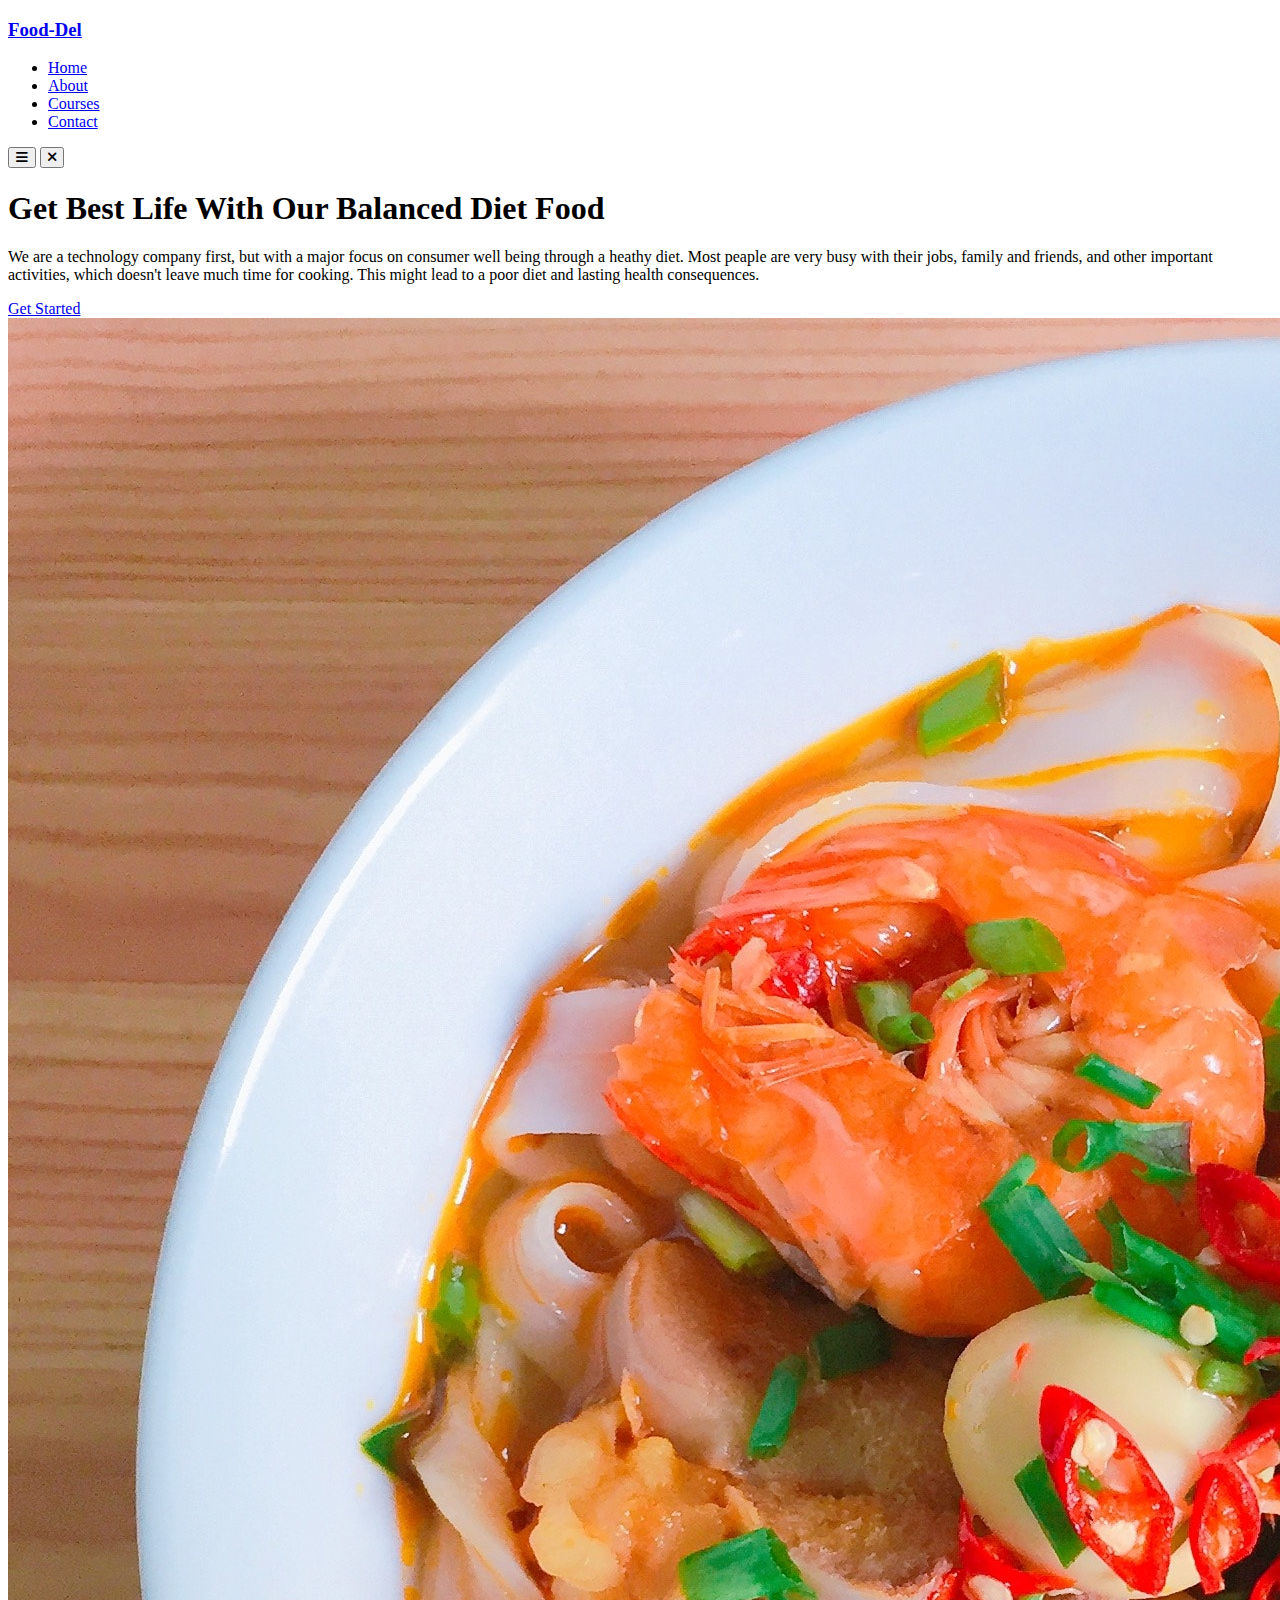
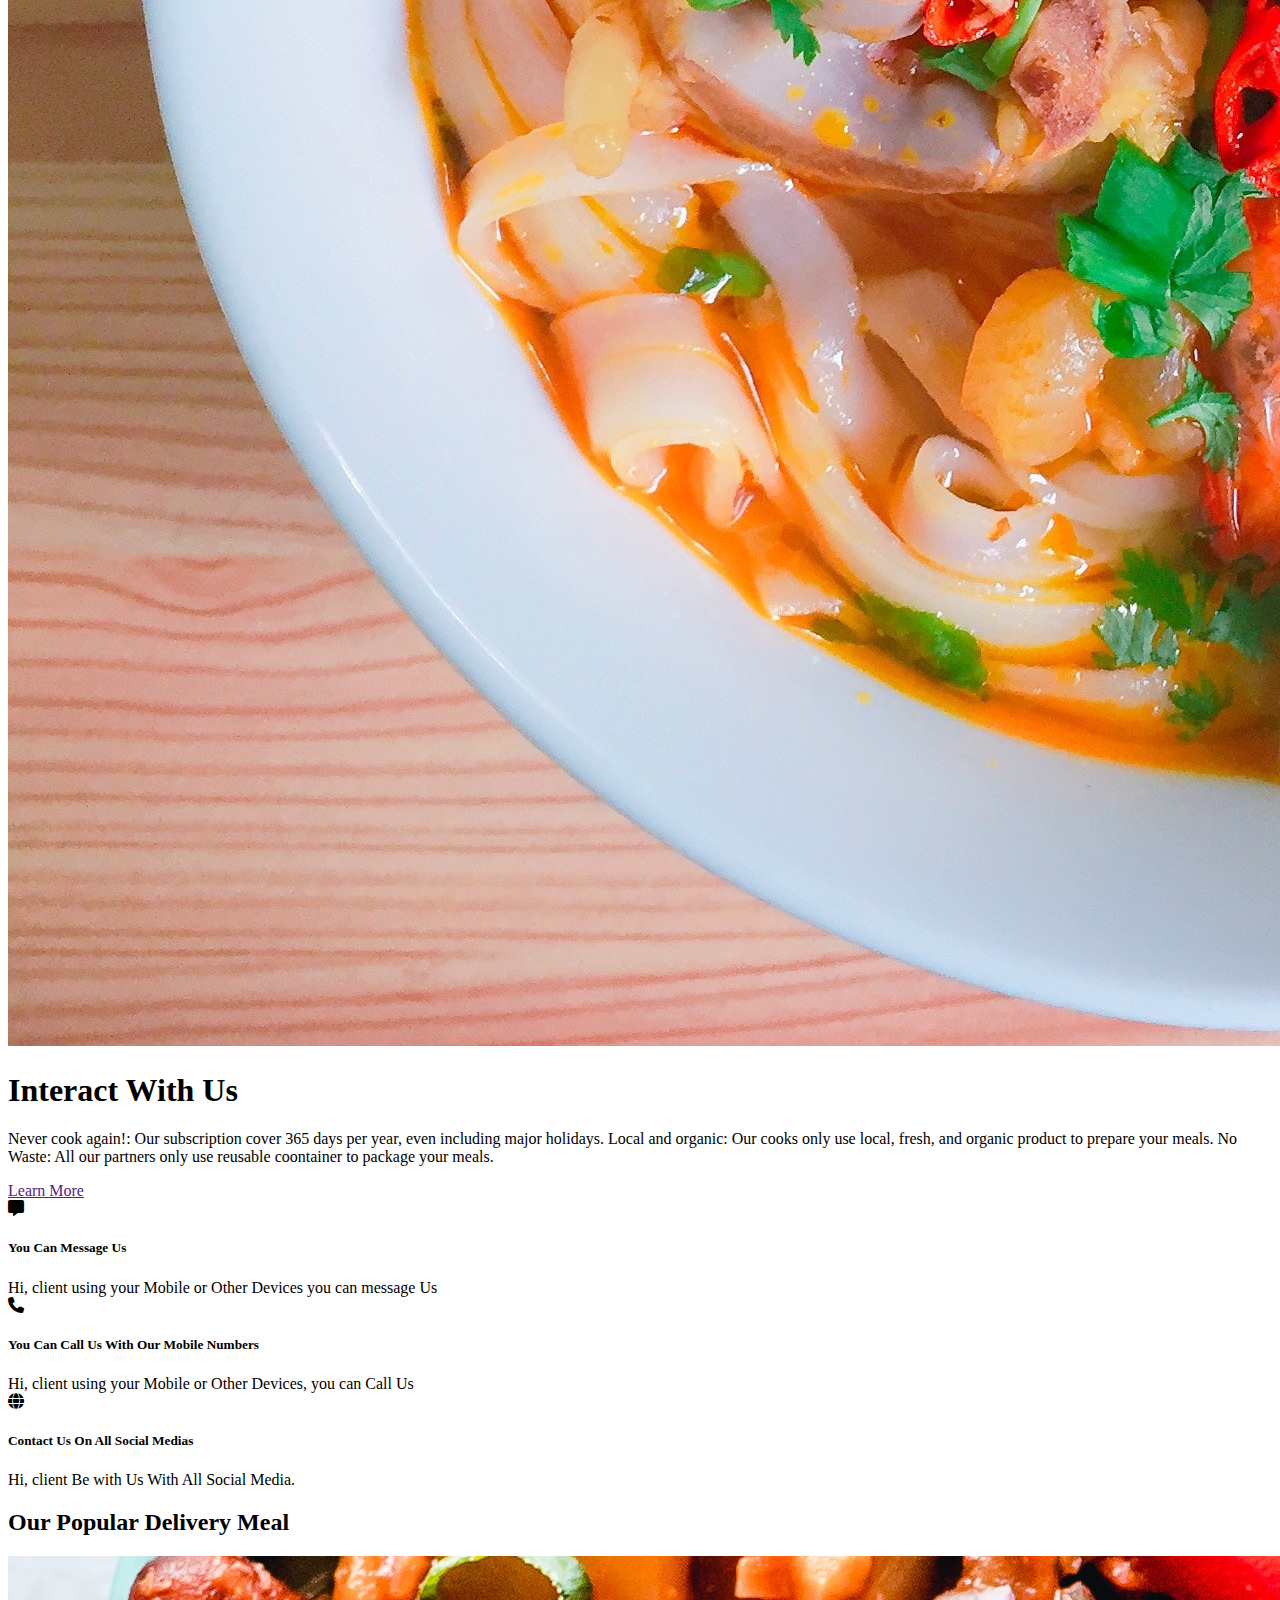
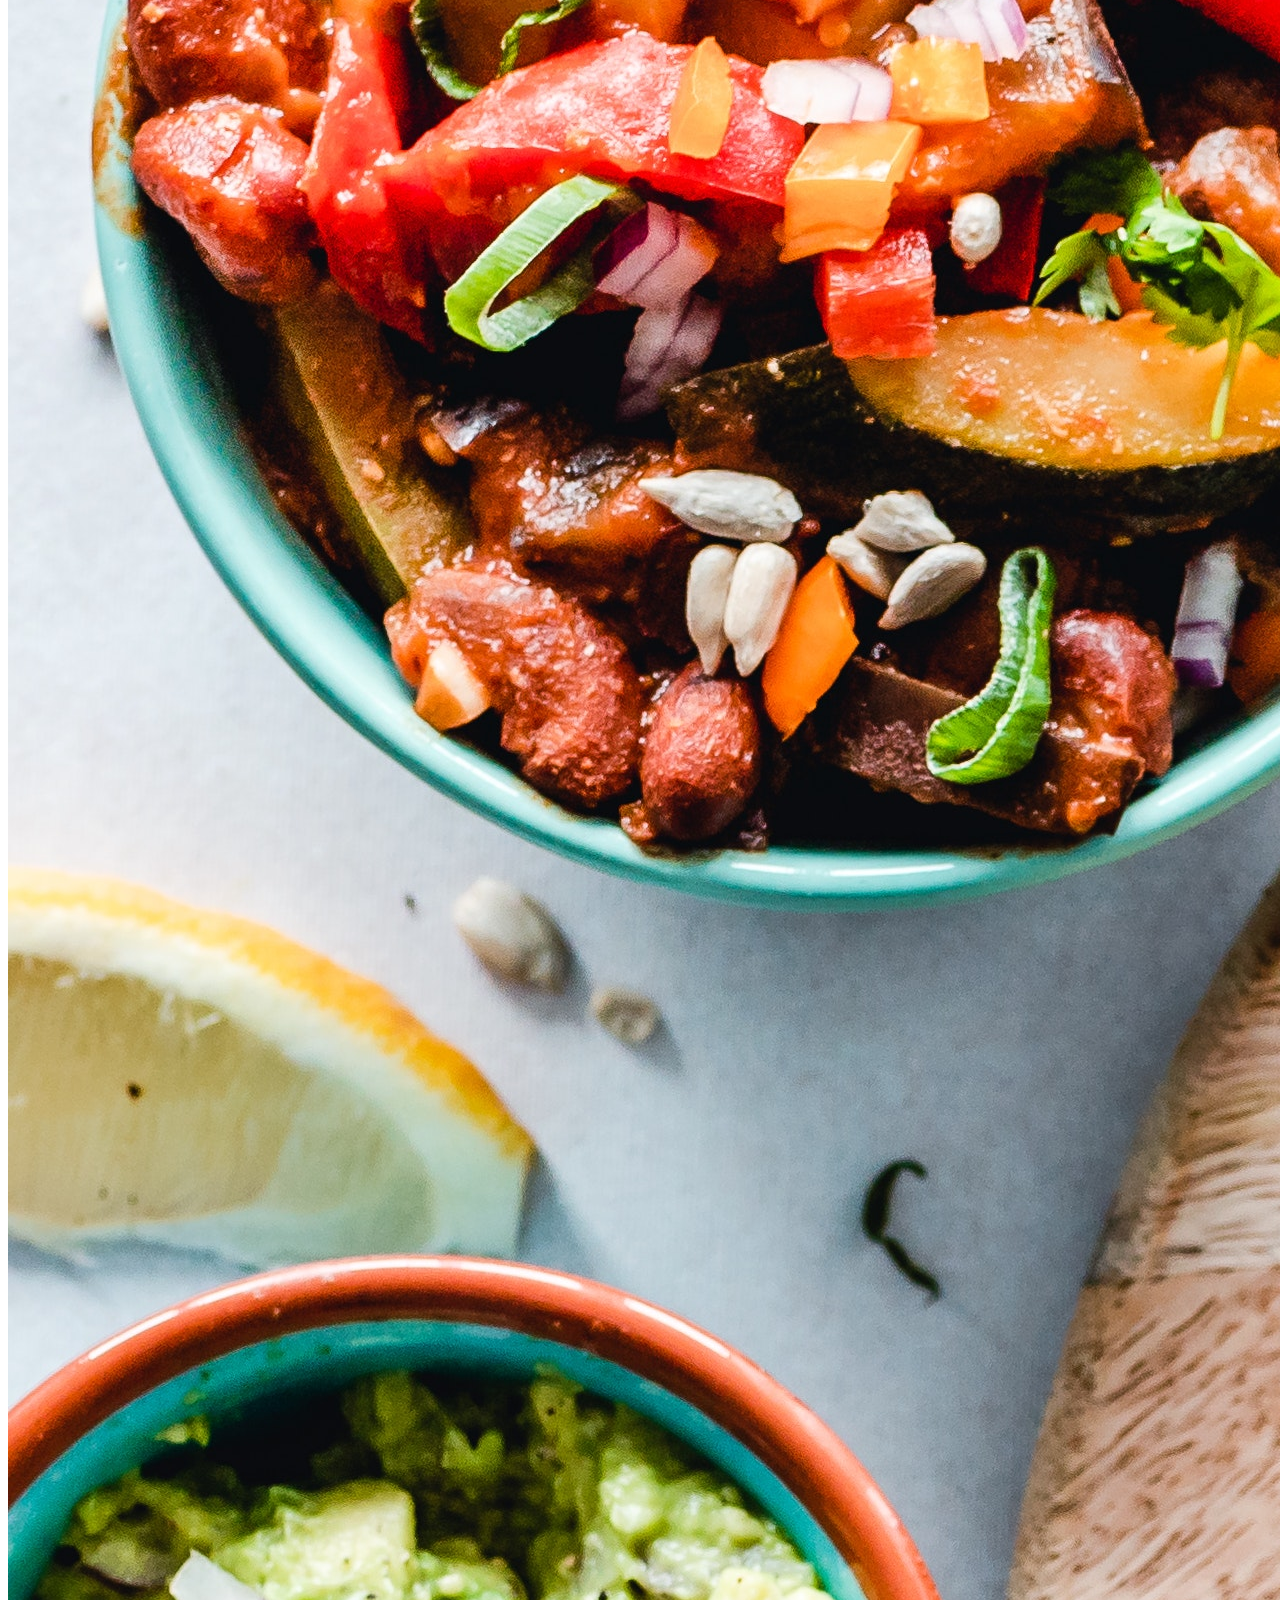
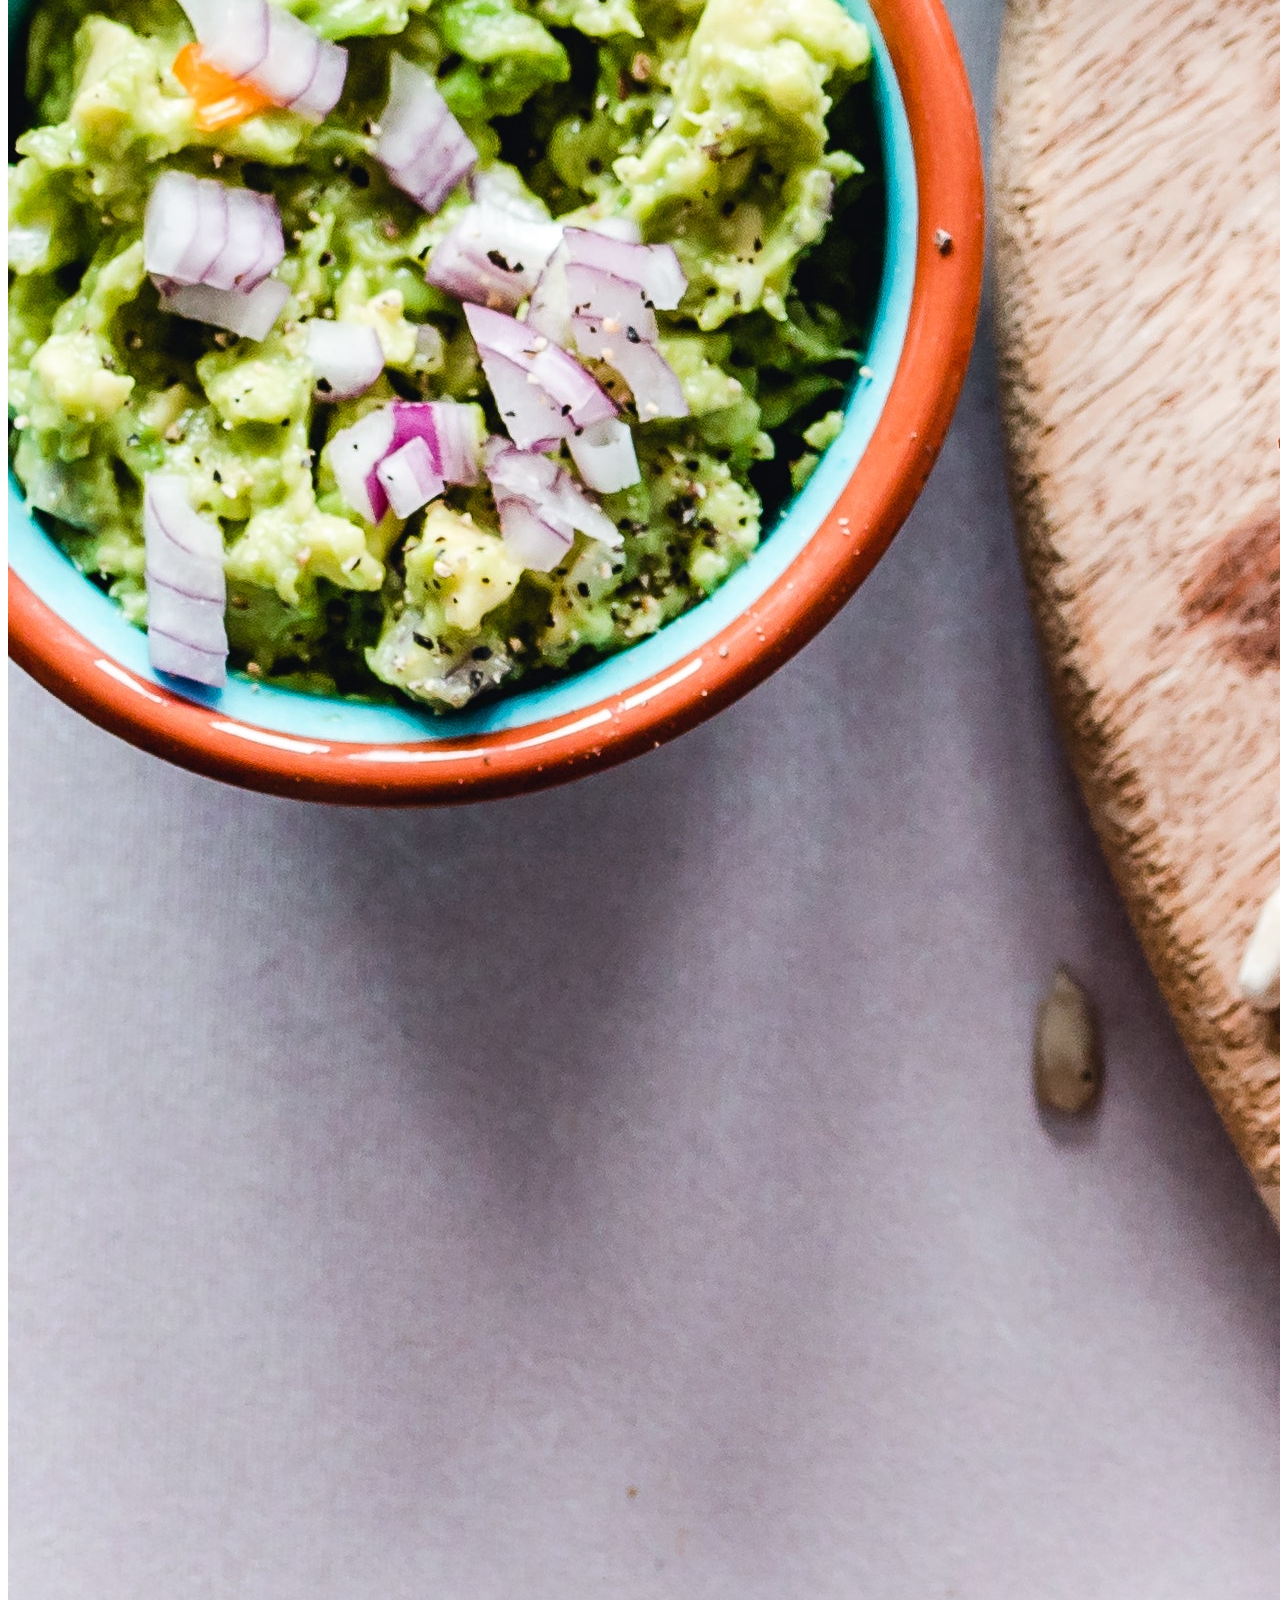
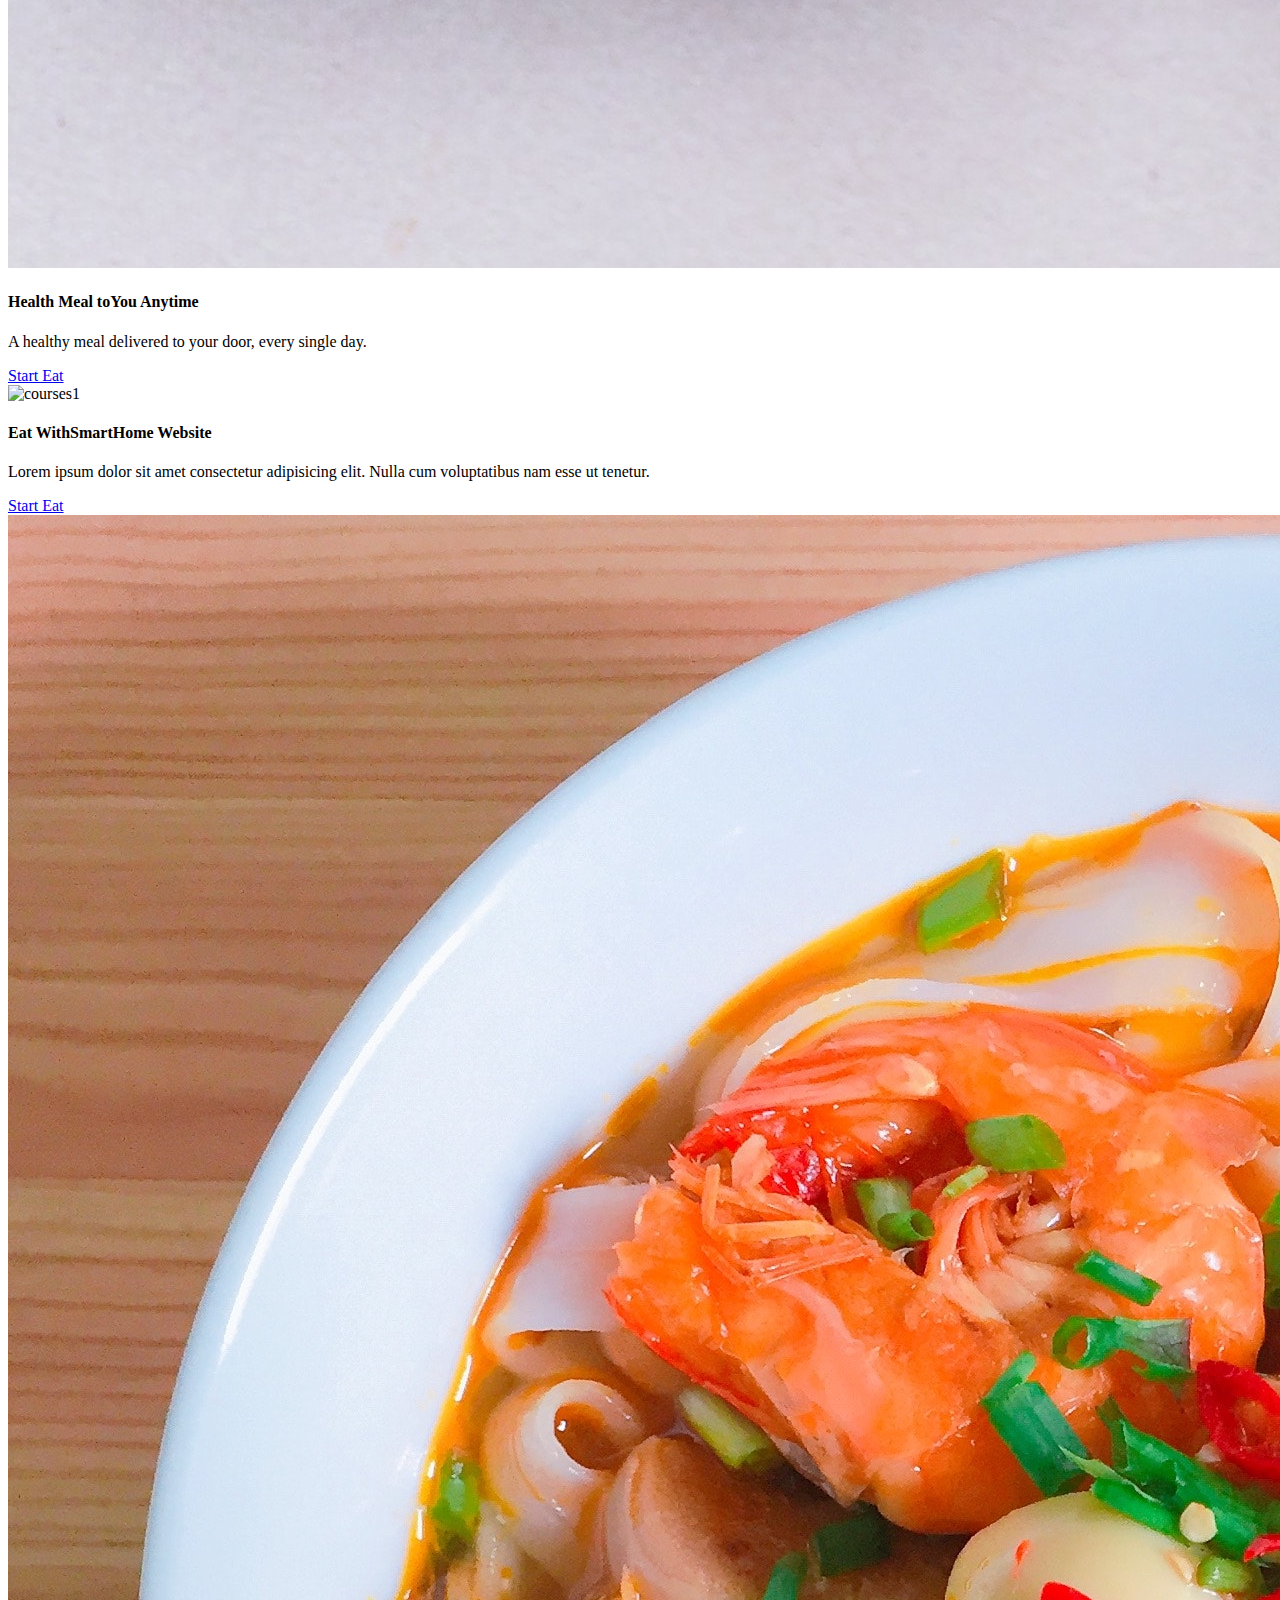
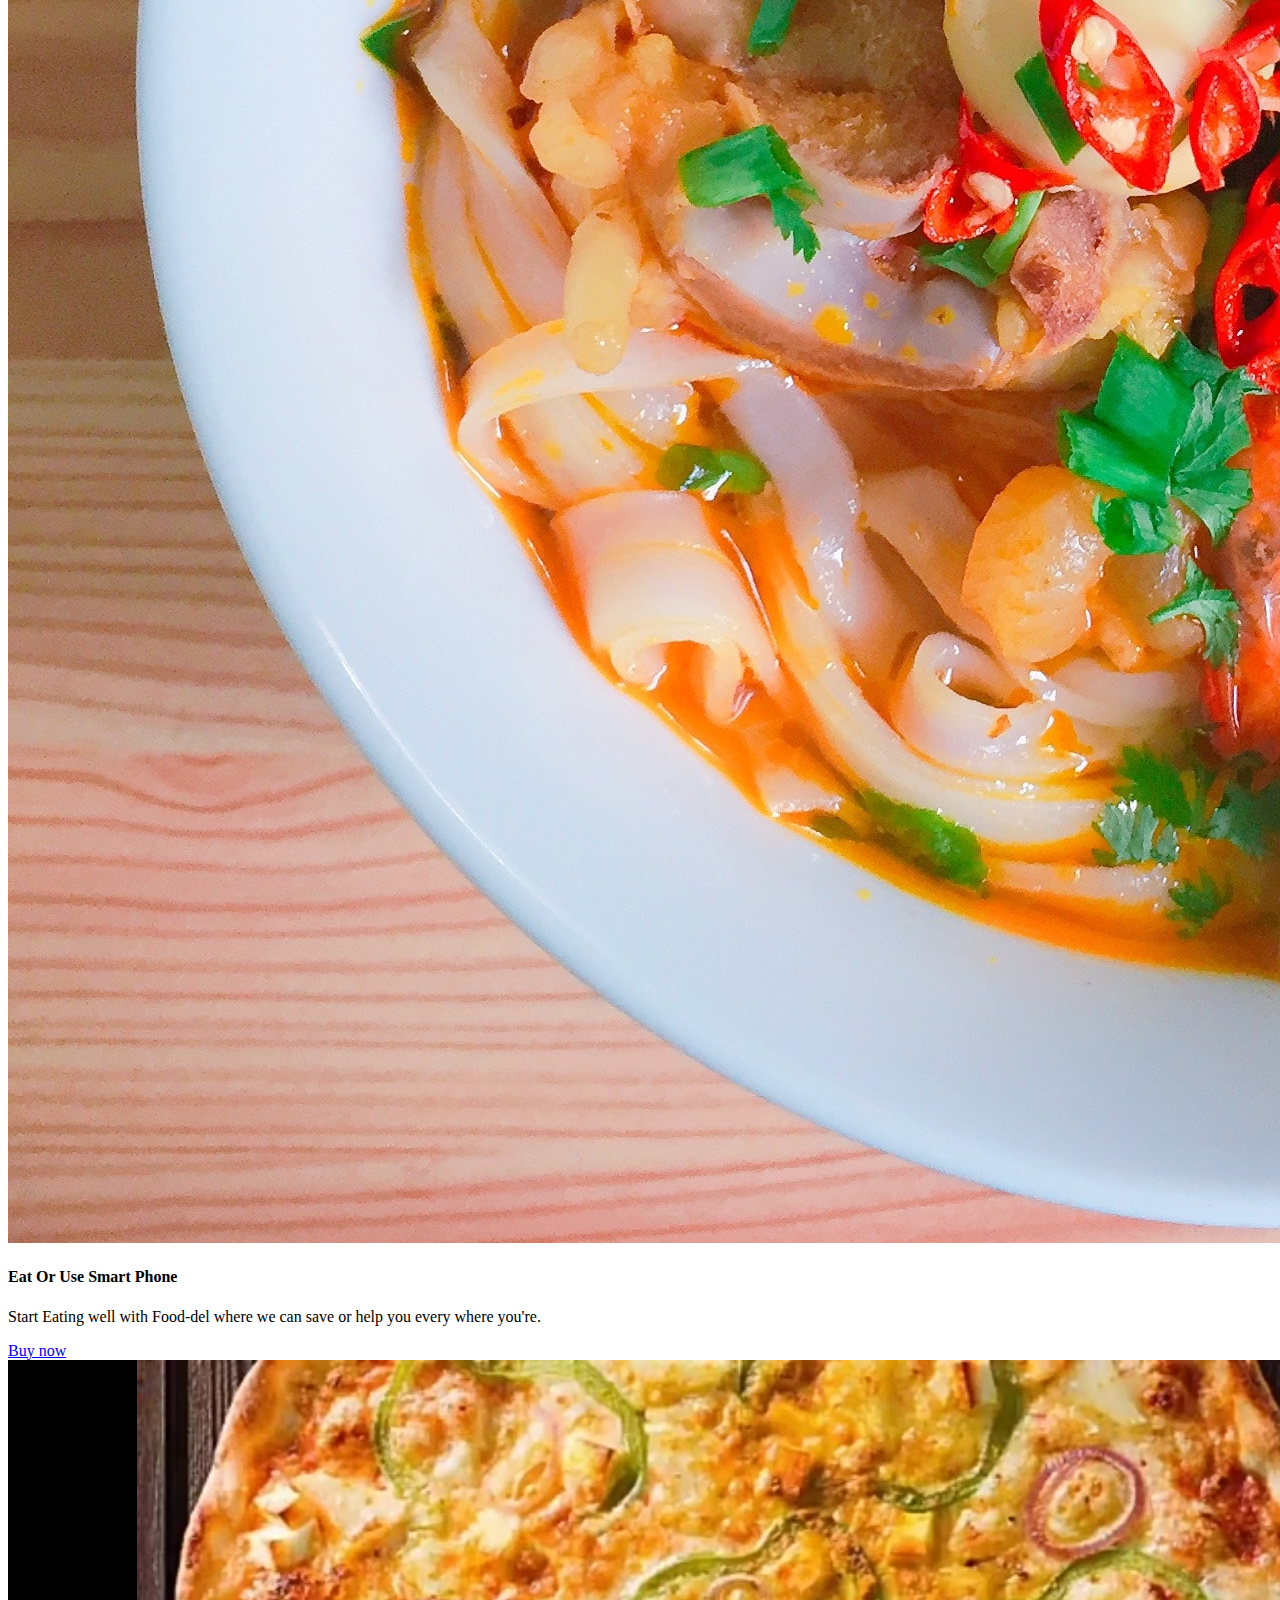
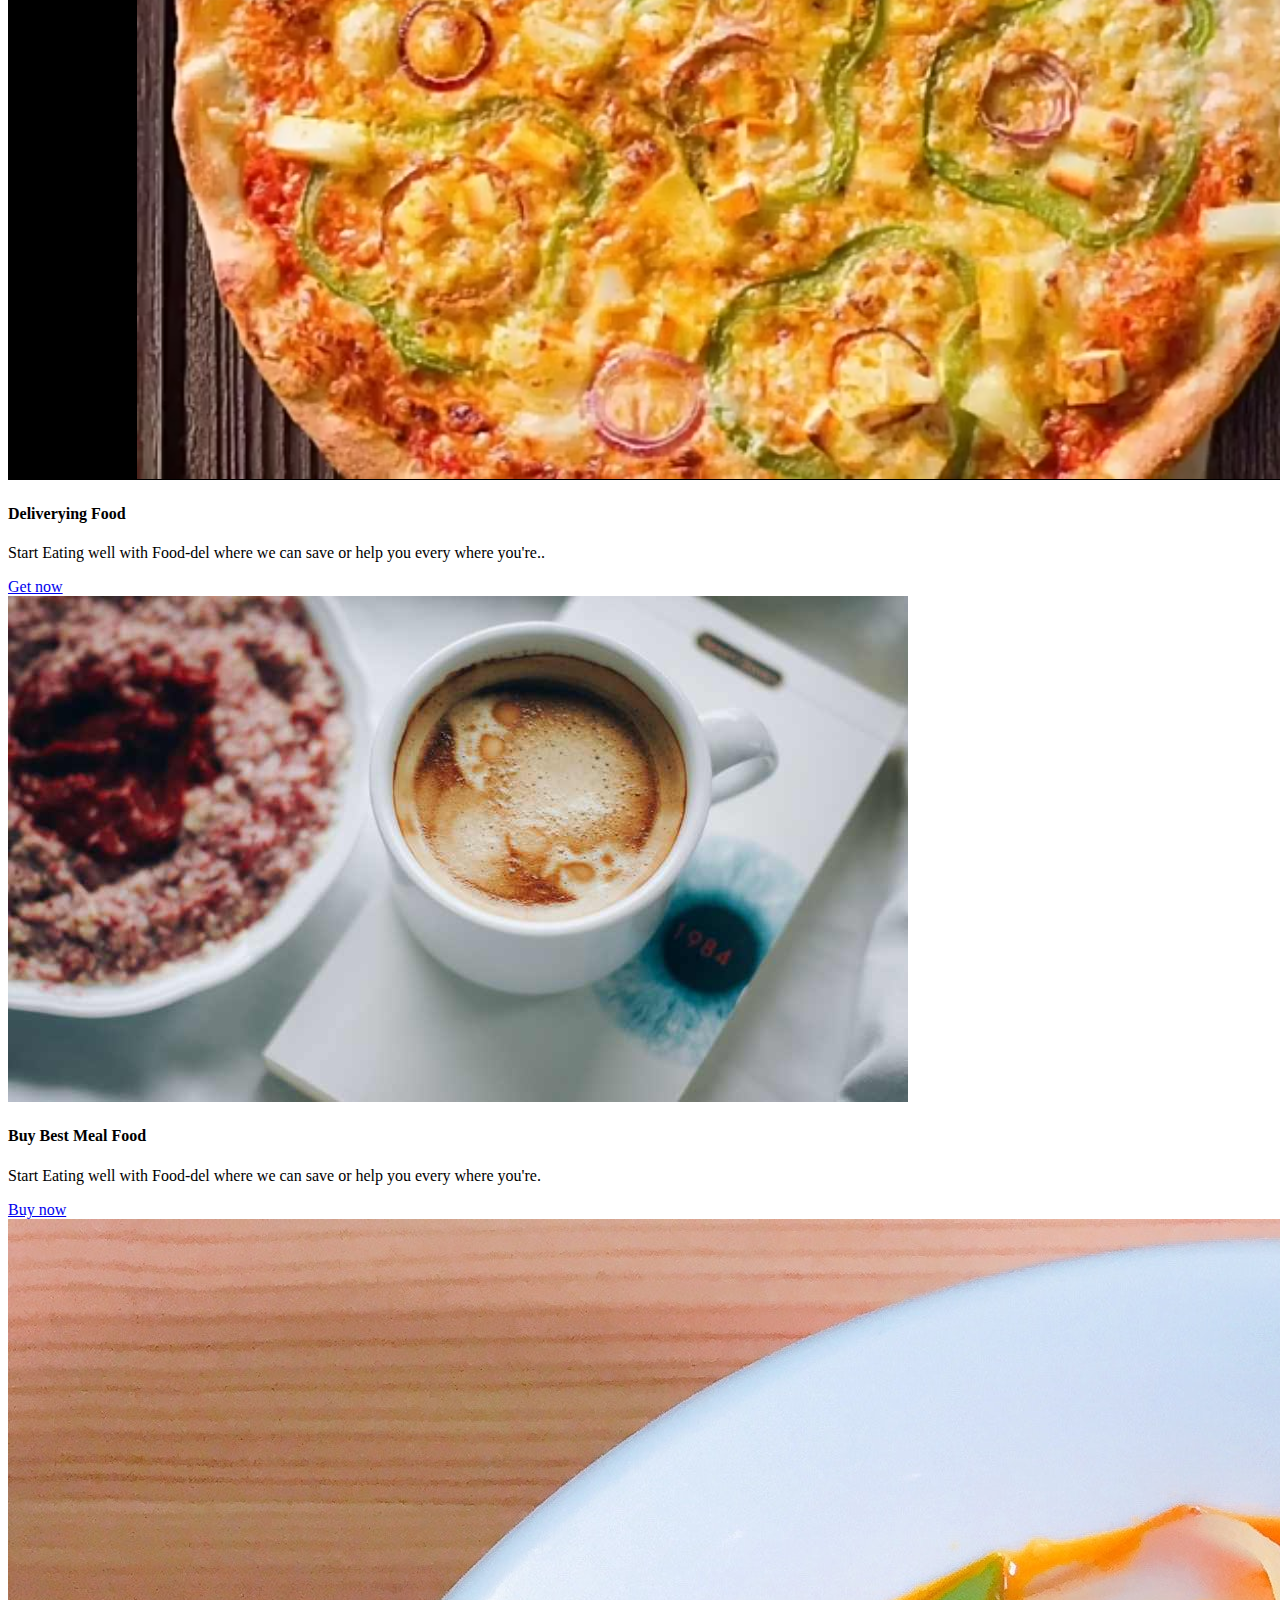
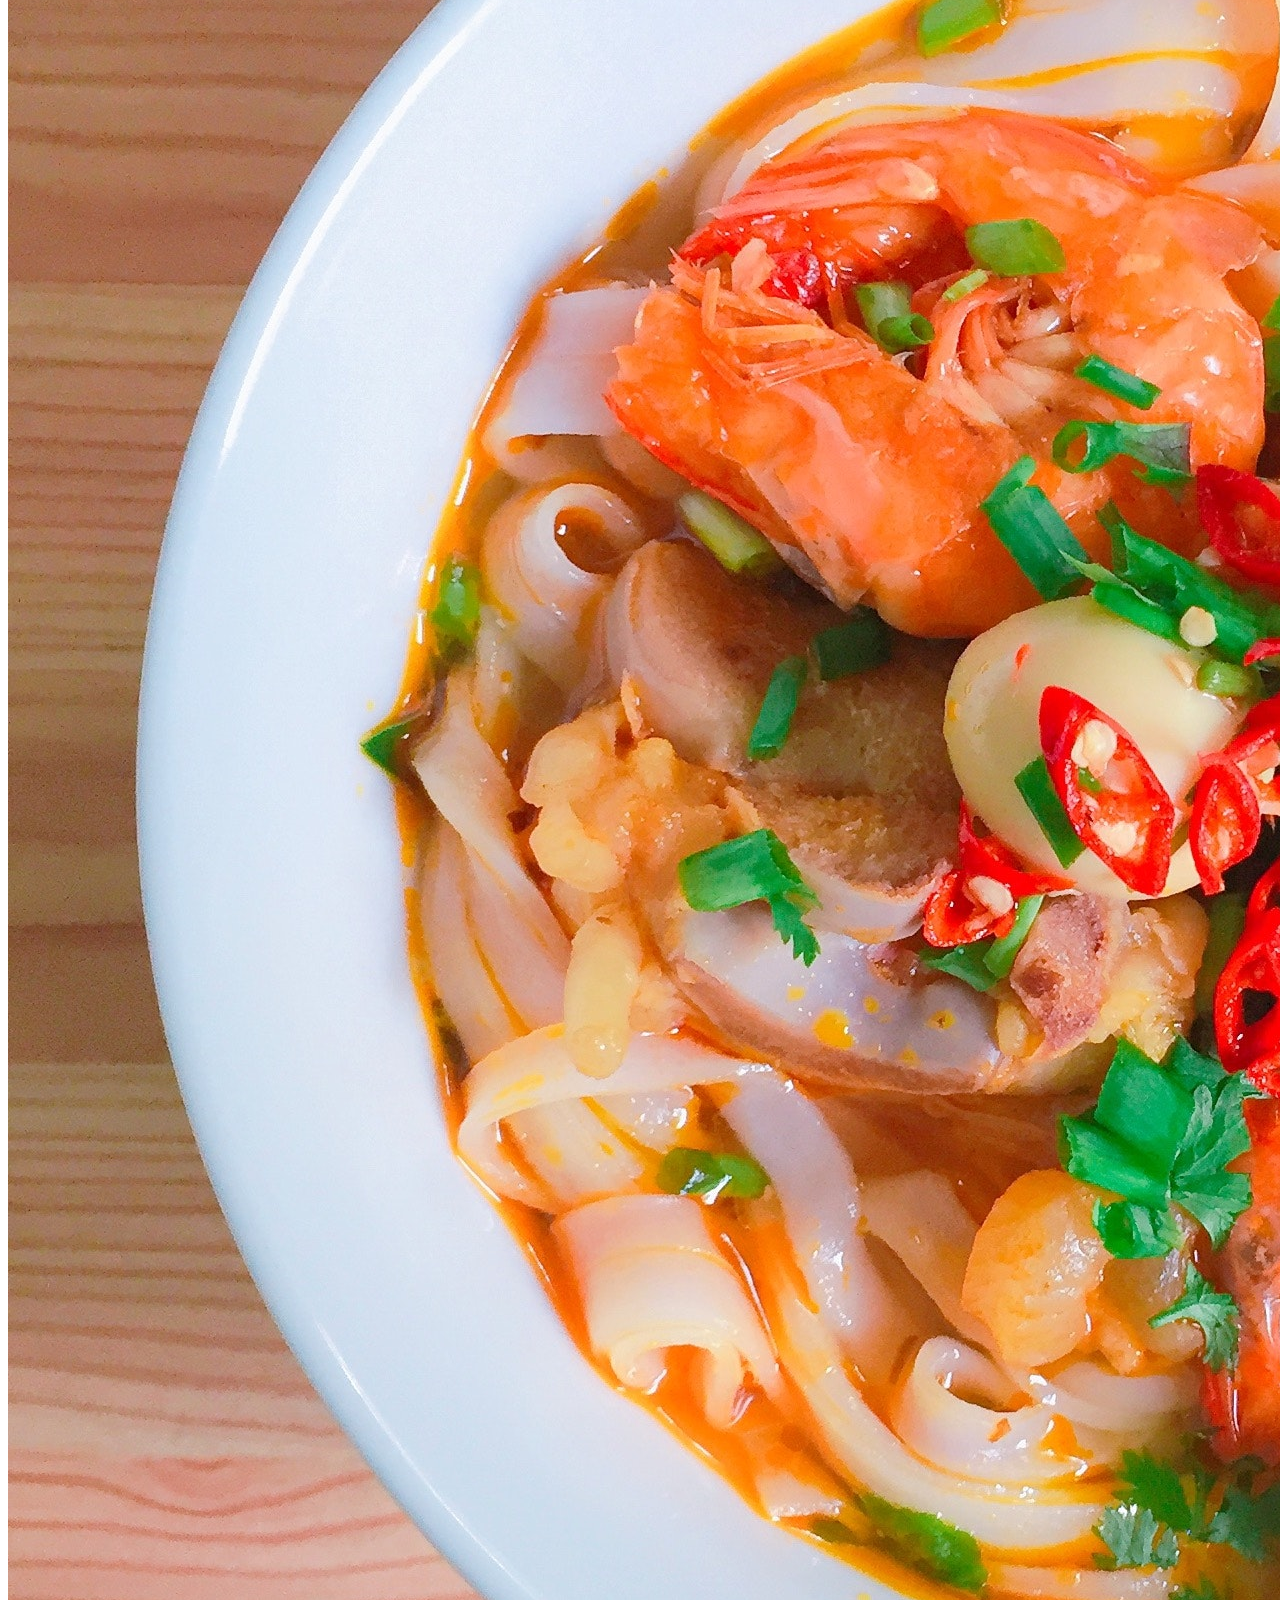
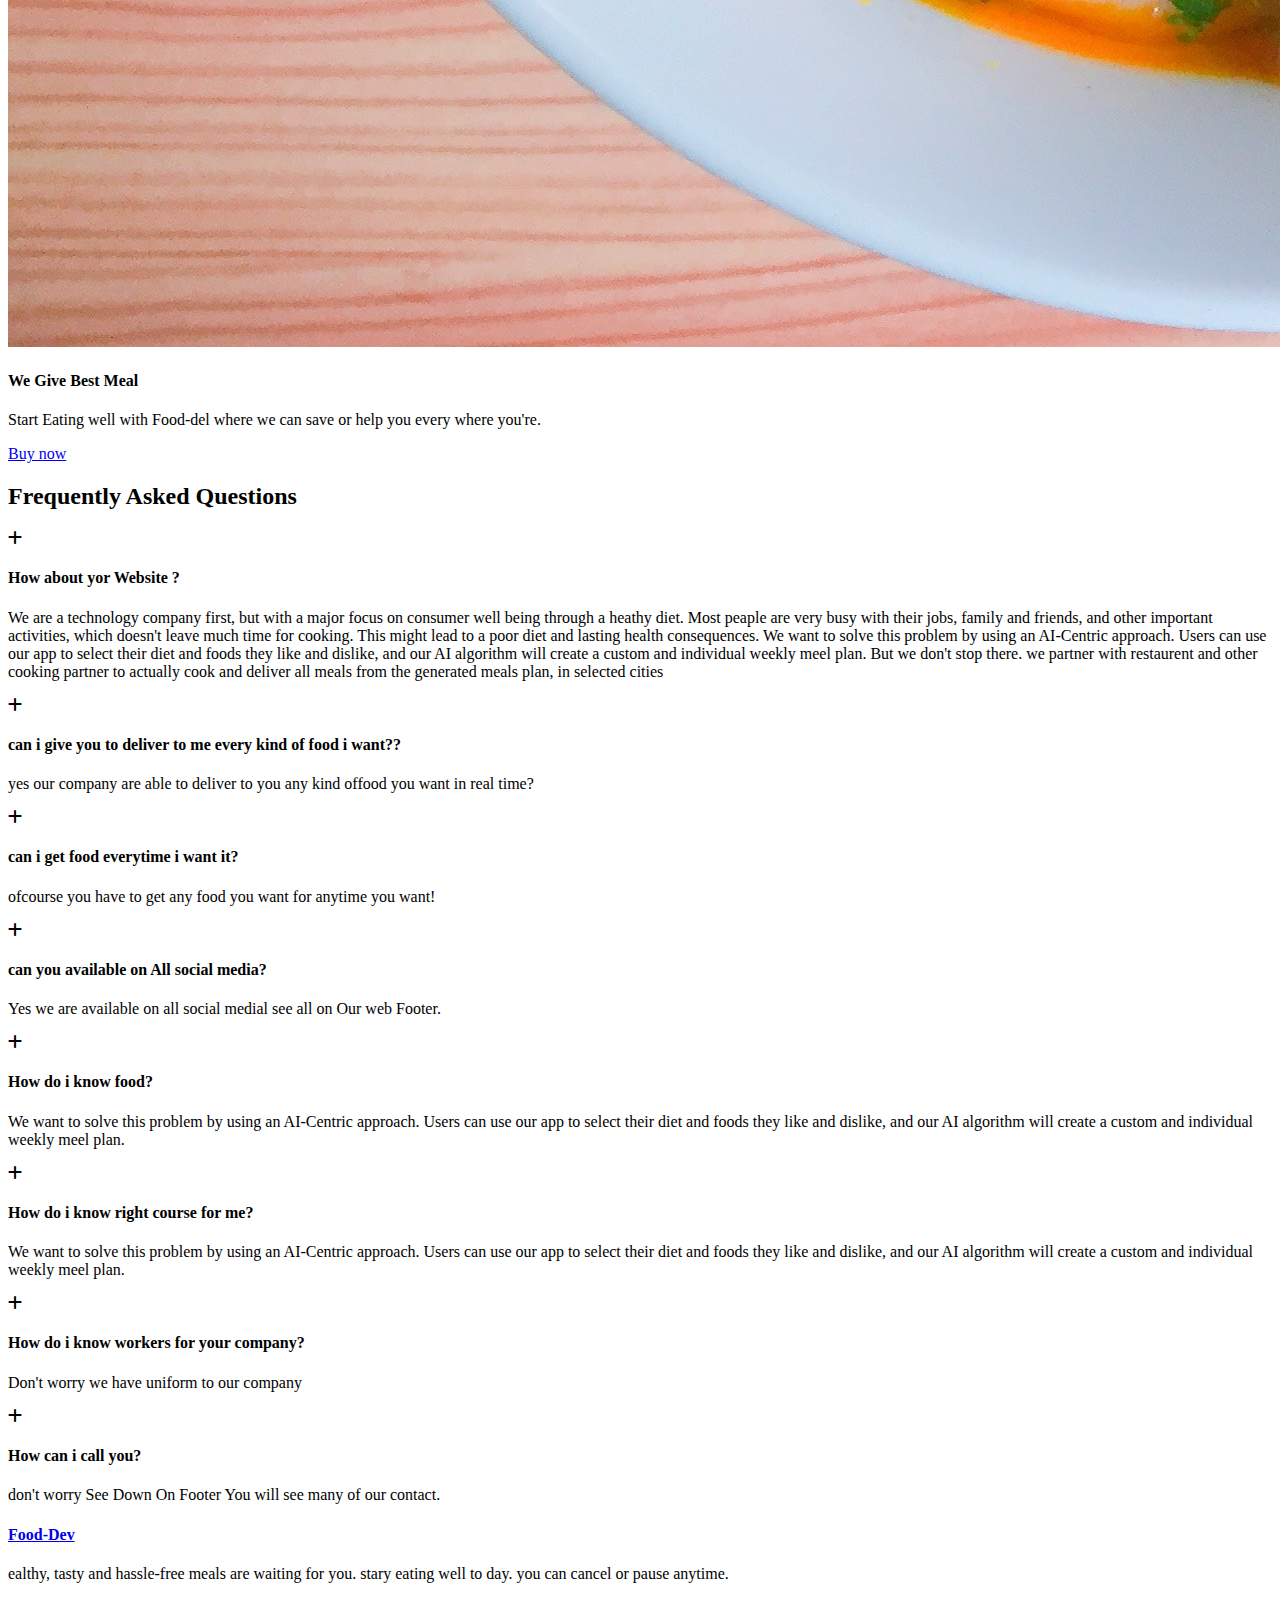
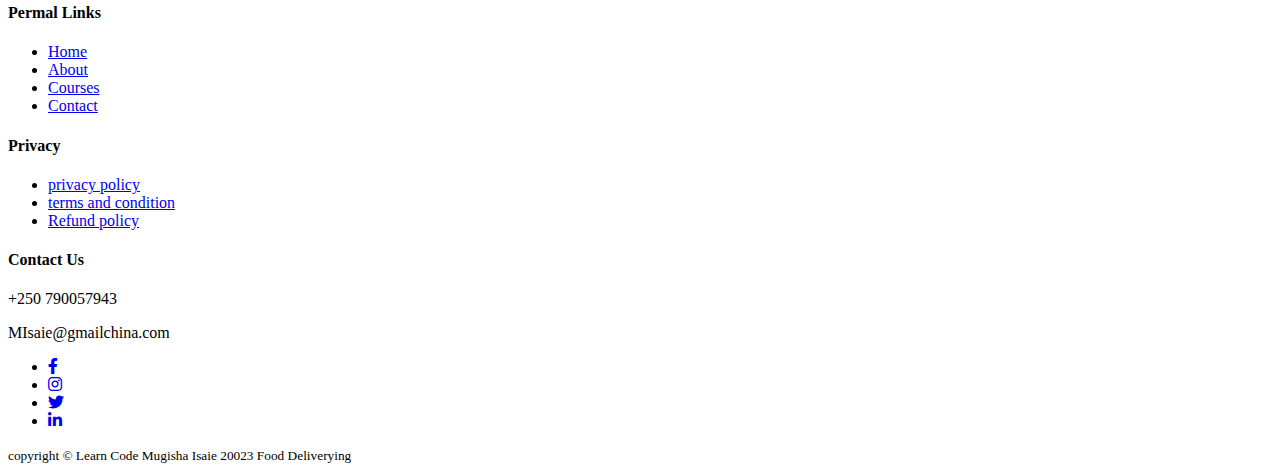
==== index.html @ 0eca5a6e "first commit" ====
<!DOCTYPE html>
<html lang="en">
<head>
    <meta charset="UTF-8">
    <meta http-equiv="X-UA-Compatible" content="IE=edge">
    <meta name="viewport" content="width=device-width, initial-scale=1.0">
    <title>Food Web Delivery</title>
    <!-- Link Css Style -->
    <link rel="stylesheet" href="CSS/style.css">
    <!-- Link Of Font_Awesome Icon -->
    <link rel="stylesheet" href="Icons/css/all.css">
</head>
<body>
    <nav>
        <div class="container nav-container">
  <a href="contact.html"><h3>Food-Del</h3></a>
  <ul class="nav-menu">
    <li><a href="index.html">Home</a></li>
    <li><a href="about.html">About</a></li>
    <li><a href="courses.html">Courses</a></li>
    <li><a href="contact.html">Contact</a></li>
  </ul>

  <button id="open-btn"><i class="fas fa-bars"></i></button>
  <button id="close-btn"><i class="fas fa-close"></i></button>
        </div>
    </nav>

    <header>
        <div class="container header-container">
            <div class="header-left">
                <h1>Get Best Life With Our Balanced Diet Food </h1>
                <p>
                    We are a technology company first, but with a major focus on consumer well being through a heathy diet. Most peaple are very busy with their jobs, family and friends, and other important activities, which doesn't leave much time for cooking. This might lead to a poor diet and lasting health consequences. 
                </p>
                <a href="contact.html" class="btn btn-primary">Get Started</a>

            </div>

            <div class="header-right">
                <div class="header_right-image">
                    <img src="images/food6.jpg" alt="">
                </div>
                
            </div>
        </div>
    </header>
    <!-- =======END OF HEAD === -->

    <section class="categories">
        <div class="container categories-container">
            <div class="categories-left">
                <h1>Interact With Us</h1>
                <p><span>Never cook again!:</span>  Our subscription cover 365 days per year, even including major holidays.
                <span>Local and organic:</span>  Our cooks only use local, fresh, and organic product to prepare your meals.
                <span>No Waste: </span> All our partners only use reusable coontainer to package your meals.</p>
                <a href="" class="btn">Learn More</a>
            </div>
            <div class="categories-right">
                <article class="category">
                    <span class="category-icon">
                        <i class="fas fa-message"></i>
                    </span>
                    <h5>You Can Message Us</h5>
                    Hi, client using your Mobile or Other Devices you can message Us 
                </article>
                <!--  -->
                <article class="category">
                    <span class="category-icon">
                        <i class="fas fa-phone"></i>
                    </span>
                    <h5>You Can Call Us With Our Mobile Numbers</h5>
                    Hi, client using your Mobile or Other Devices, you can Call Us 
                </article>
                <!--  -->
                <article class="category">
                    <span class="category-icon"><i class="fas fa-globe"></i>

                    </span>
                    <h5>Contact Us On All Social Medias</h5>
                    Hi, client Be with Us With All Social Media.
                </article>

                <!--  -->

                <!--  -->
            </div>
        </div>
    </section>
    <!-- =======END OF Categories === -->

    <section class="courses">
        <h2>Our Popular Delivery Meal</h2>
        <div class="container courses-container">
     <article class="course">
        <div class="course-image">
            <img src="images/food9.jpg" alt="courses1">
        </div>
       <div class="courses-info">
        <h4>Health Meal toYou Anytime</h4>
        <p>A healthy meal delivered to your door, every single day. </p>
        <a href="contact.html" class="btn btn-primary">Start Eat</a>
       </div>
     </article>

     <!--  -->
     <article class="course">
        <div class="course-image">
            <img src="images/food1.jpg" alt="courses1">
        </div>
        <div class="courses-info">
            <h4>Eat WithSmartHome Website</h4>
       <p> Lorem ipsum dolor sit amet consectetur adipisicing elit. Nulla cum voluptatibus nam esse ut tenetur. </p>
       <a href="contact.html" class="btn btn-primary">Start Eat</a>
        </div>
     </article>
     <!--  -->

     <article class="course">
        <div class="course-image">
            <img src="images/food6.jpg" alt="courses1">
        </div>
        <div class="courses-info">
            <h4>Eat Or Use Smart Phone</h4>
       <p> Start Eating well with Food-del where we can save or help you every where you're. </p>
       <a href="contact.html" class="btn btn-primary">Buy now</a>
        </div>
     </article>
     <!--  -->
     <article class="course">
        <div class="course-image">
            <img src="images/16.png" alt="courses1">
        </div>
        <div class="courses-info">
            <h4>Deliverying Food</h4>
       <p> Start Eating well with Food-del where we can save or help you every where you're.. </p>
       <a href="contact.html" class="btn btn-primary">Get now</a>
        </div>
     </article>
     <!--  -->
     <article class="course">
        <div class="course-image">
            <img src="images/coffeehouse2.jpg" alt="courses1">
        </div>
        <div class="courses-info">
            <h4>Buy  Best Meal Food</h4>
       <p> Start Eating well with Food-del where we can save or help you every where you're. </p>
       <a href="contact.html" class="btn btn-primary">Buy now</a>
        </div>
     </article>
     <!--  -->
     <article class="course">
        <div class="course-image">
            <img src="images/food6.jpg" alt="courses1">
        </div>
        <div class="courses-info">
            <h4>We Give Best Meal</h4>
       <p> Start Eating well with Food-del where we can save or help you every where you're. </p>
       <a href="contact.html" class="btn btn-primary">Buy now</a>
        </div>
     </article>
     <!--  -->


        </div>
    </section>
      <!-- =======END OF Courses === -->
    


      <section class="faqs">
        <h2>Frequently Asked Questions</h2>
        <div class="container faqs-container">
            <article class="faq">
                <div class="faq-icon"> <i class="fas fa-plus"></i></div>
                <div class="question-answer">
                    <h4>How about yor Website ?</h4>
                    <p>We are a technology company first, but with a major focus on consumer well being through a heathy diet. Most peaple are very busy with their jobs, family and friends, and other important activities, which doesn't leave much time for cooking. This might lead to a poor diet and lasting health consequences. We want to solve this problem by using an AI-Centric approach.  Users can use our app to select their diet and foods they like and dislike, and our AI algorithm will create a custom and individual weekly meel plan. But we don't stop there. we partner with restaurent and other cooking partner to actually cook and deliver all meals from the generated meals plan, in selected cities</p>
                </div>
            </article>
            <!--  -->
            <article class="faq">
                <div class="faq__icon"> <i class="fas fa-plus"></i></div>
                <div class="question-answer">
                    <h4>can i give you to deliver to me every kind of food i want??</h4>
                    <p>yes our company are able to deliver to you any kind offood you want in real time?</p>
                </div>
            </article>
            <!--  -->
            <article class="faq">
                <div class="faq__icon"> <i class="fas fa-plus"></i></div>
                <div class="question-answer">
                    <h4>can i get food everytime i want it?</h4>
                    <p>ofcourse you have to get any food you want for anytime you want! </p>
                </div>
            </article>
            <!--  -->
            <article class="faq">
                <div class="faq__icon"> <i class="fas fa-plus"></i></div>
                <div class="question-answer">
                    <h4>can you available on All social media?</h4>
                    <p>Yes we are available on all social medial see all on Our web Footer.</p>
                </div>
            </article>

             <!--  -->
             <article class="faq">
                <div class="faq__icon"> <i class="fas fa-plus"></i></div>
                <div class="question-answer">
                    <h4>How do i know food?</h4>
                    <p>We want to solve this problem by using an AI-Centric approach.  Users can use our app to select their diet and foods they like and dislike, and our AI algorithm will create a custom and individual weekly meel plan.</p>
                </div>
            </article>

             <!--  -->
             <article class="faq">
                <div class="faq__icon"> <i class="fas fa-plus"></i></div>
                <div class="question-answer">
                    <h4>How do i know right course for me?</h4>
                    <p>We want to solve this problem by using an AI-Centric approach.  Users can use our app to select their diet and foods they like and dislike, and our AI algorithm will create a custom and individual weekly meel plan.</p>
                </div>
            </article>
             <!--  -->
             <article class="faq">
                <div class="faq__icon"> <i class="fas fa-plus"></i></div>
                <div class="question-answer">
                    <h4>How do i know workers for your company?</h4>
                    <p> Don't worry we have uniform to our company </p>
                </div>
            </article>
             <!--  -->
             <article class="faq">
                <div class="faq__icon"> <i class="fas fa-plus"></i></div>
                <div class="question-answer">
                    <h4>How can i call you?</h4>
                    <p>don't worry See Down On Footer You will see many of our contact.</p>
                </div>
            </article>
           
        </div>
      </section>
 <!-- =======END OF FAQ === -->


 <!-- =======FOOTER === -->


 <footer class="footer">
        <div class="container footer__container">
            <div class="footer__1">
                <a href="index.html" class="footer__logo"><h4>Food-Dev</h4></a>
                <p>ealthy, tasty and hassle-free meals are waiting for you. stary eating well to day. you can cancel or pause anytime.</p>
            </div>
     
        <div class="footer__2">
            <h4>Permal Links</h4>
            <ul class="permalinks">
                <li><a href="home.html">Home</a></li>
                <li><a href="about.html">About</a></li>
                <li><a href="courses.html">Courses</a></li>
                <li><a href="contact.html">Contact</a></li>
            </ul>
        </div>
        <!--  -->
        <div class="footer__3">
            <h4>Privacy</h4>
            <ul class="privacy">
                <li><a href="#">privacy policy</a></li>
                <li><a href="#">terms and condition</a></li>
                <li><a href="#">Refund policy</a></li>
                
            </ul>
        </div>
        <!--  -->
        <div class="footer__4">
            <h4>Contact Us</h4>
           <div>
        <p>+250 790057943</p>
        <p>MIsaie@gmailchina.com</p>
           </div>
            
            <ul class="footer__socials">
                <li><a href="https://www.facebook.com/">
                    <i class="fab fa-facebook-f"></i>
                </a></li>
                <li><a href="https://www.instagram.com/mugishaisaie "><i class="fab fa-instagram"></i></a></li>
                <li><a href="https://www.twitter/mugishaisaie"><i class="fab fa-twitter"></i></a></li>
                <li><a href="https://www.linkedin.com/mugishaisaie"><i class="fab fa-linkedin-in"></i></a></li>
                
            </ul>
           
        </div>

    </div>
    <!--  -->
    <div class="footer-copyright">
        <small>
            copyright &copy; Learn Code Mugisha Isaie 20023 Food Deliverying 
        </small>
    </div>
    
 </footer>

    <script src="web.js"></script>
</body>
</html>
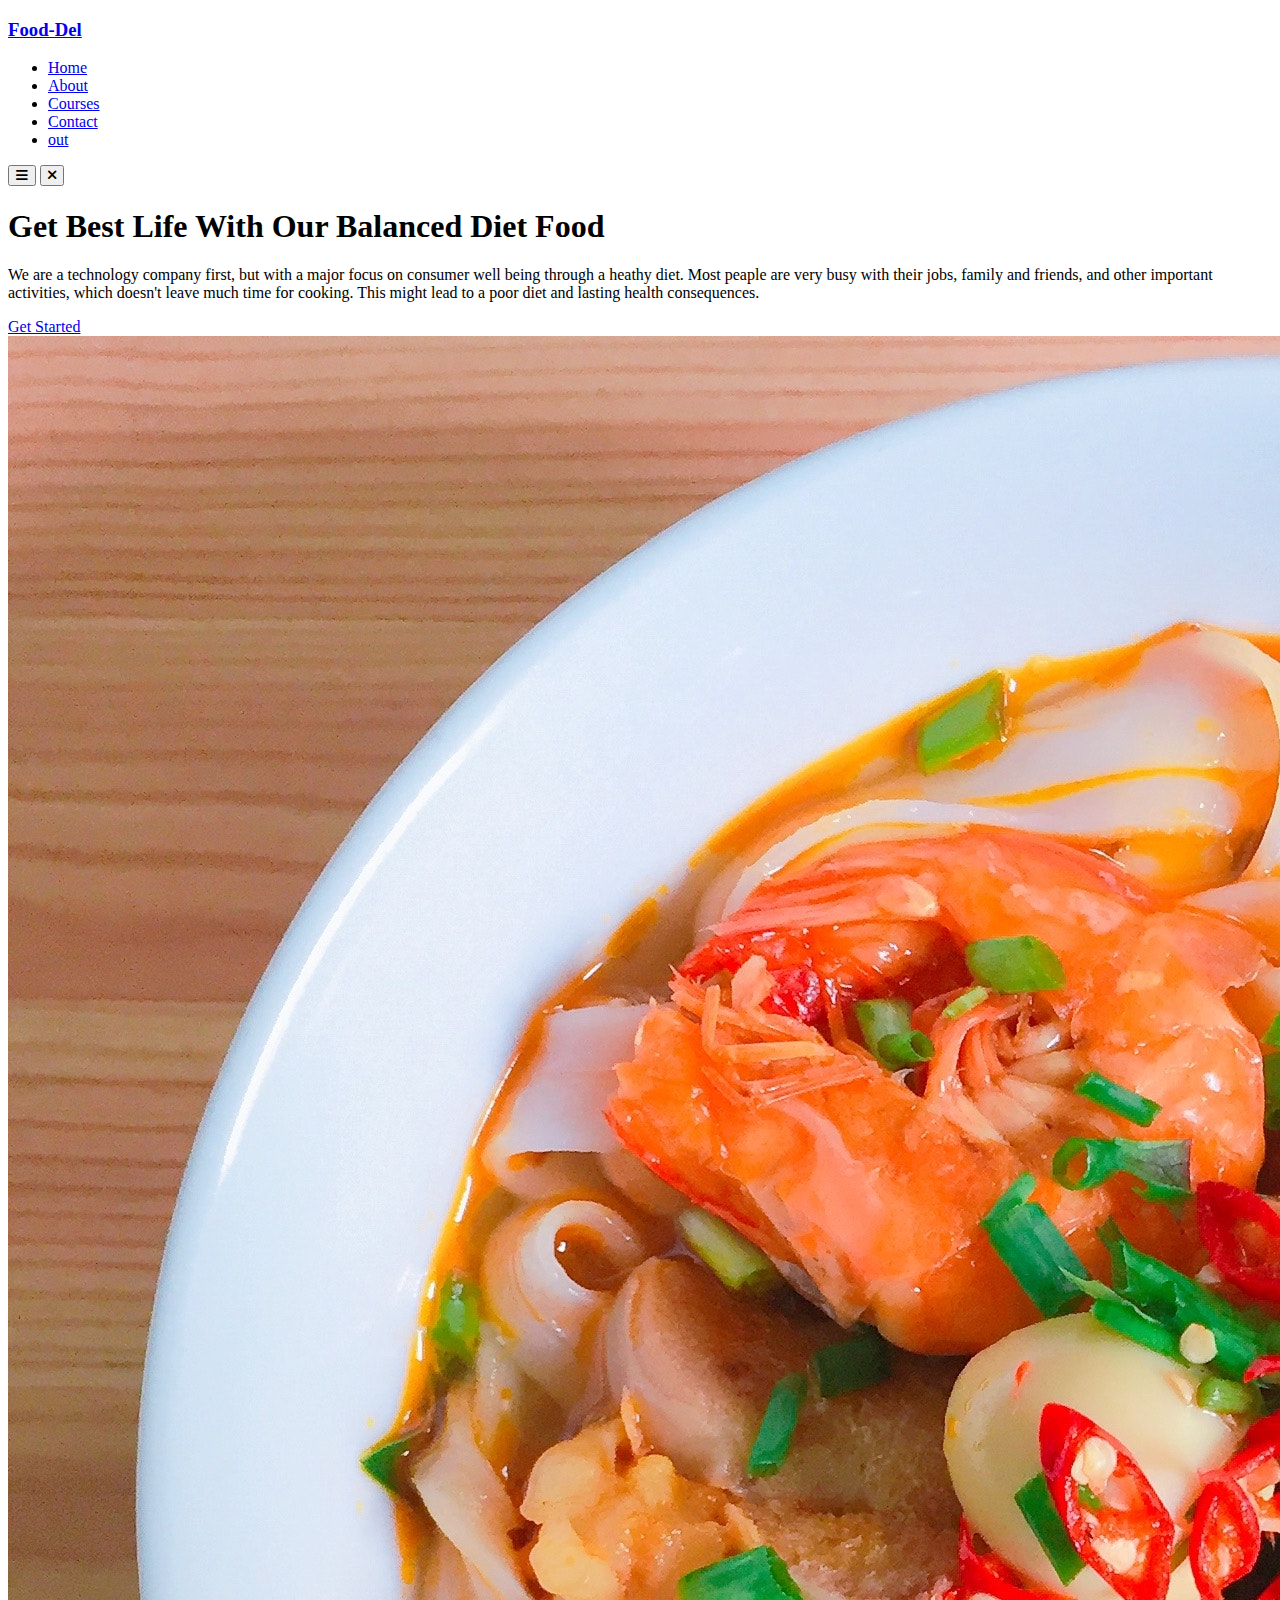
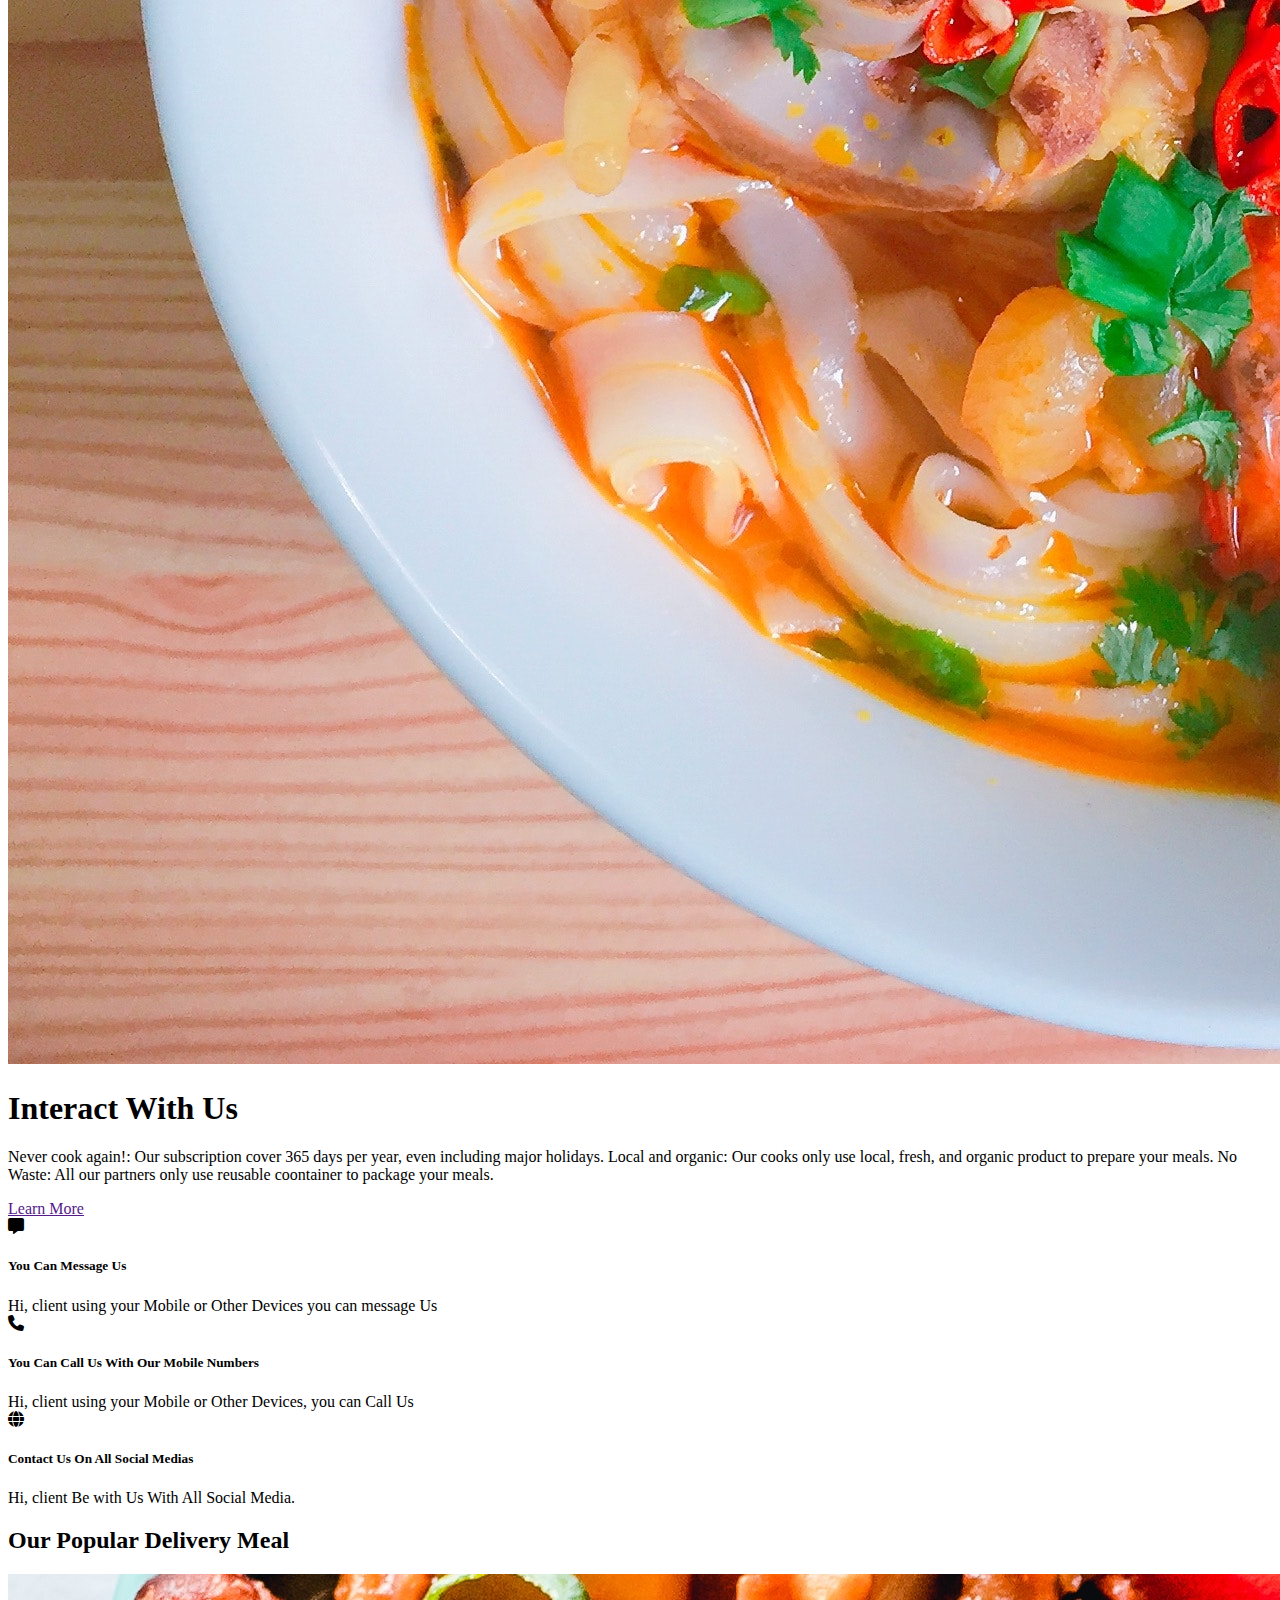
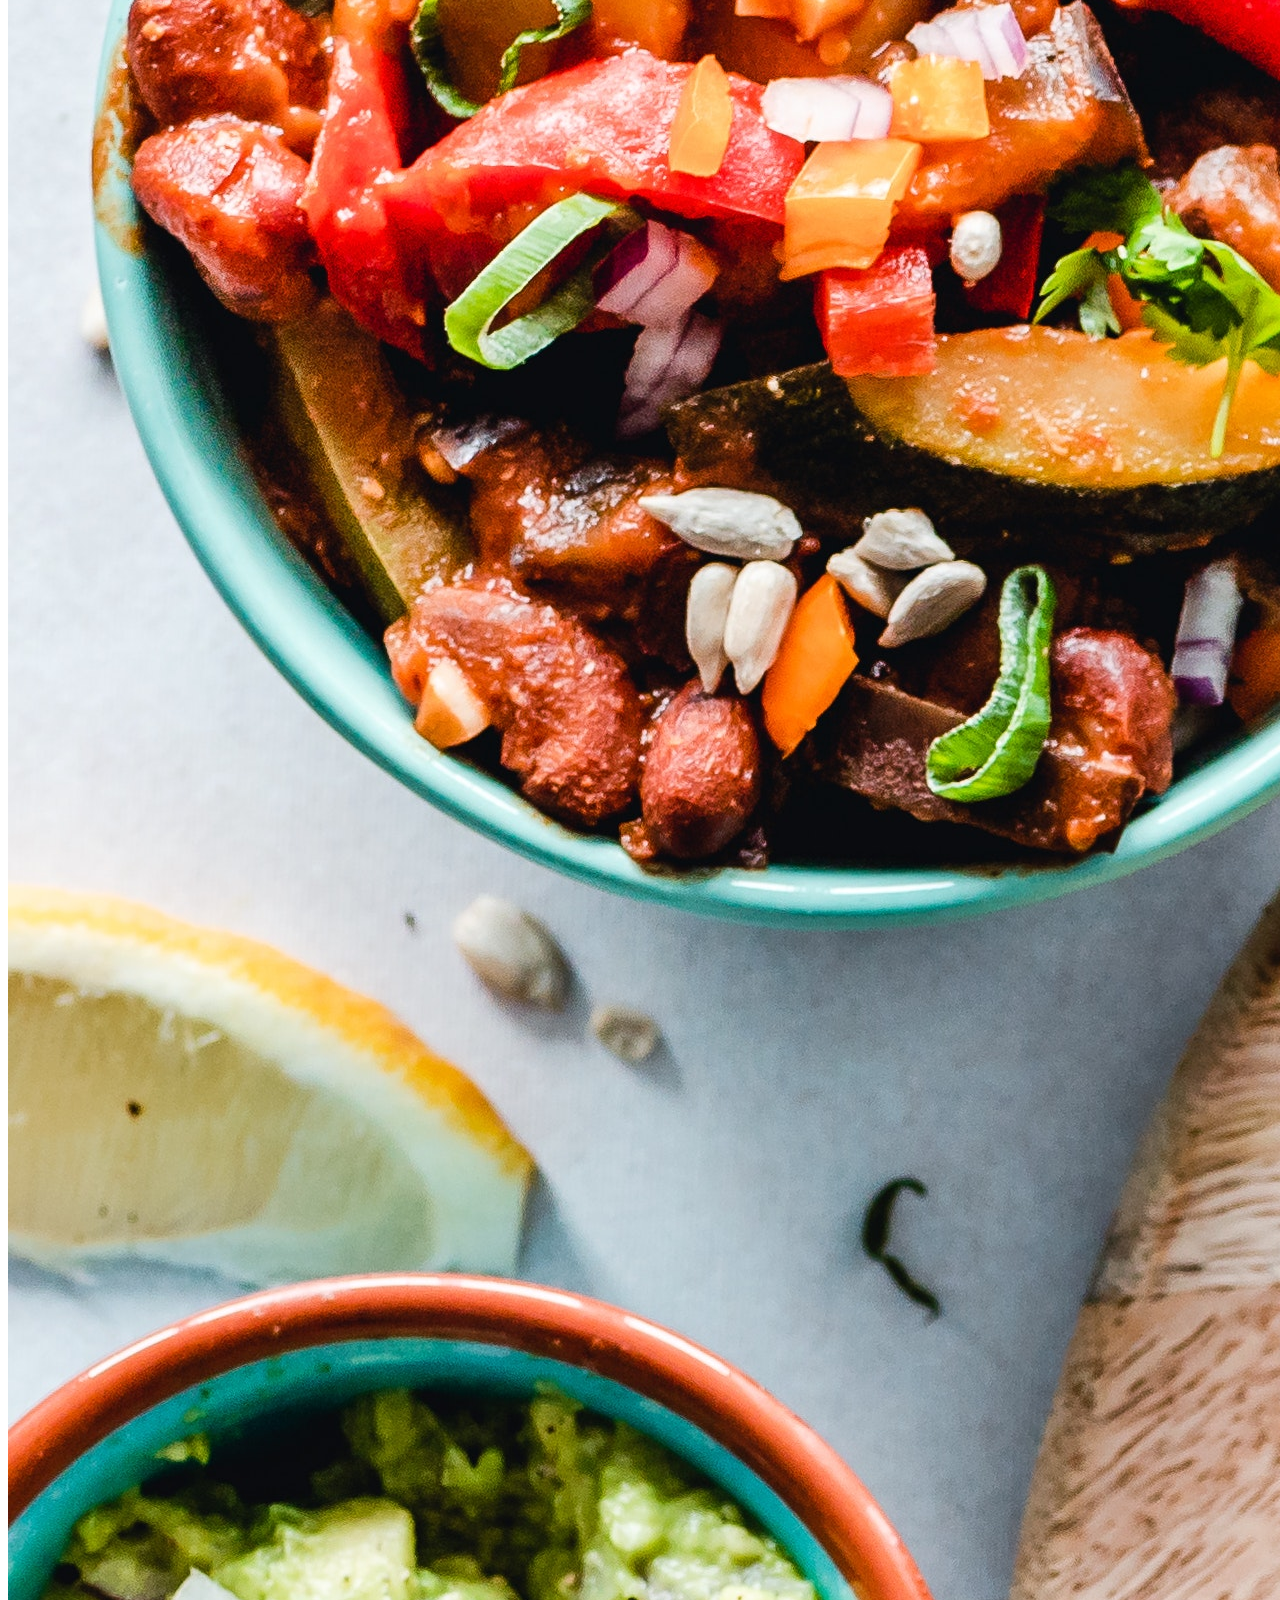
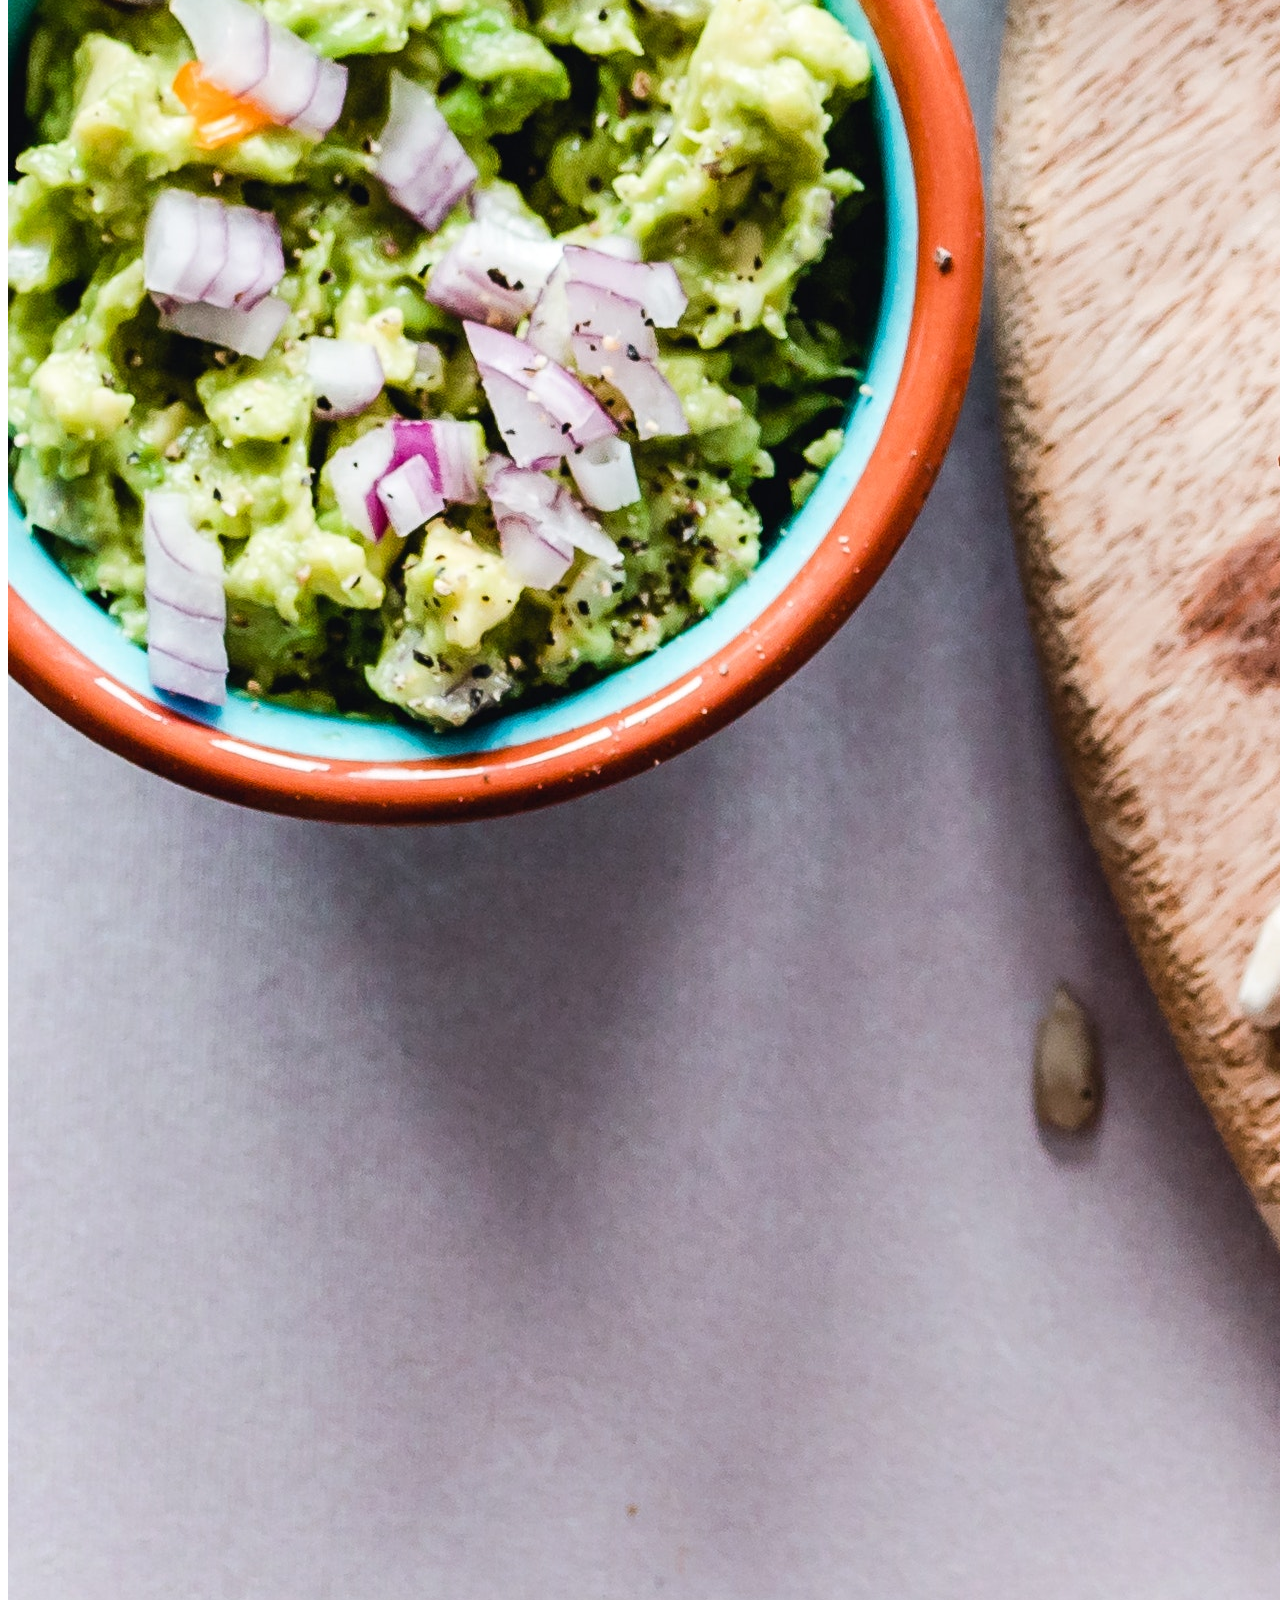
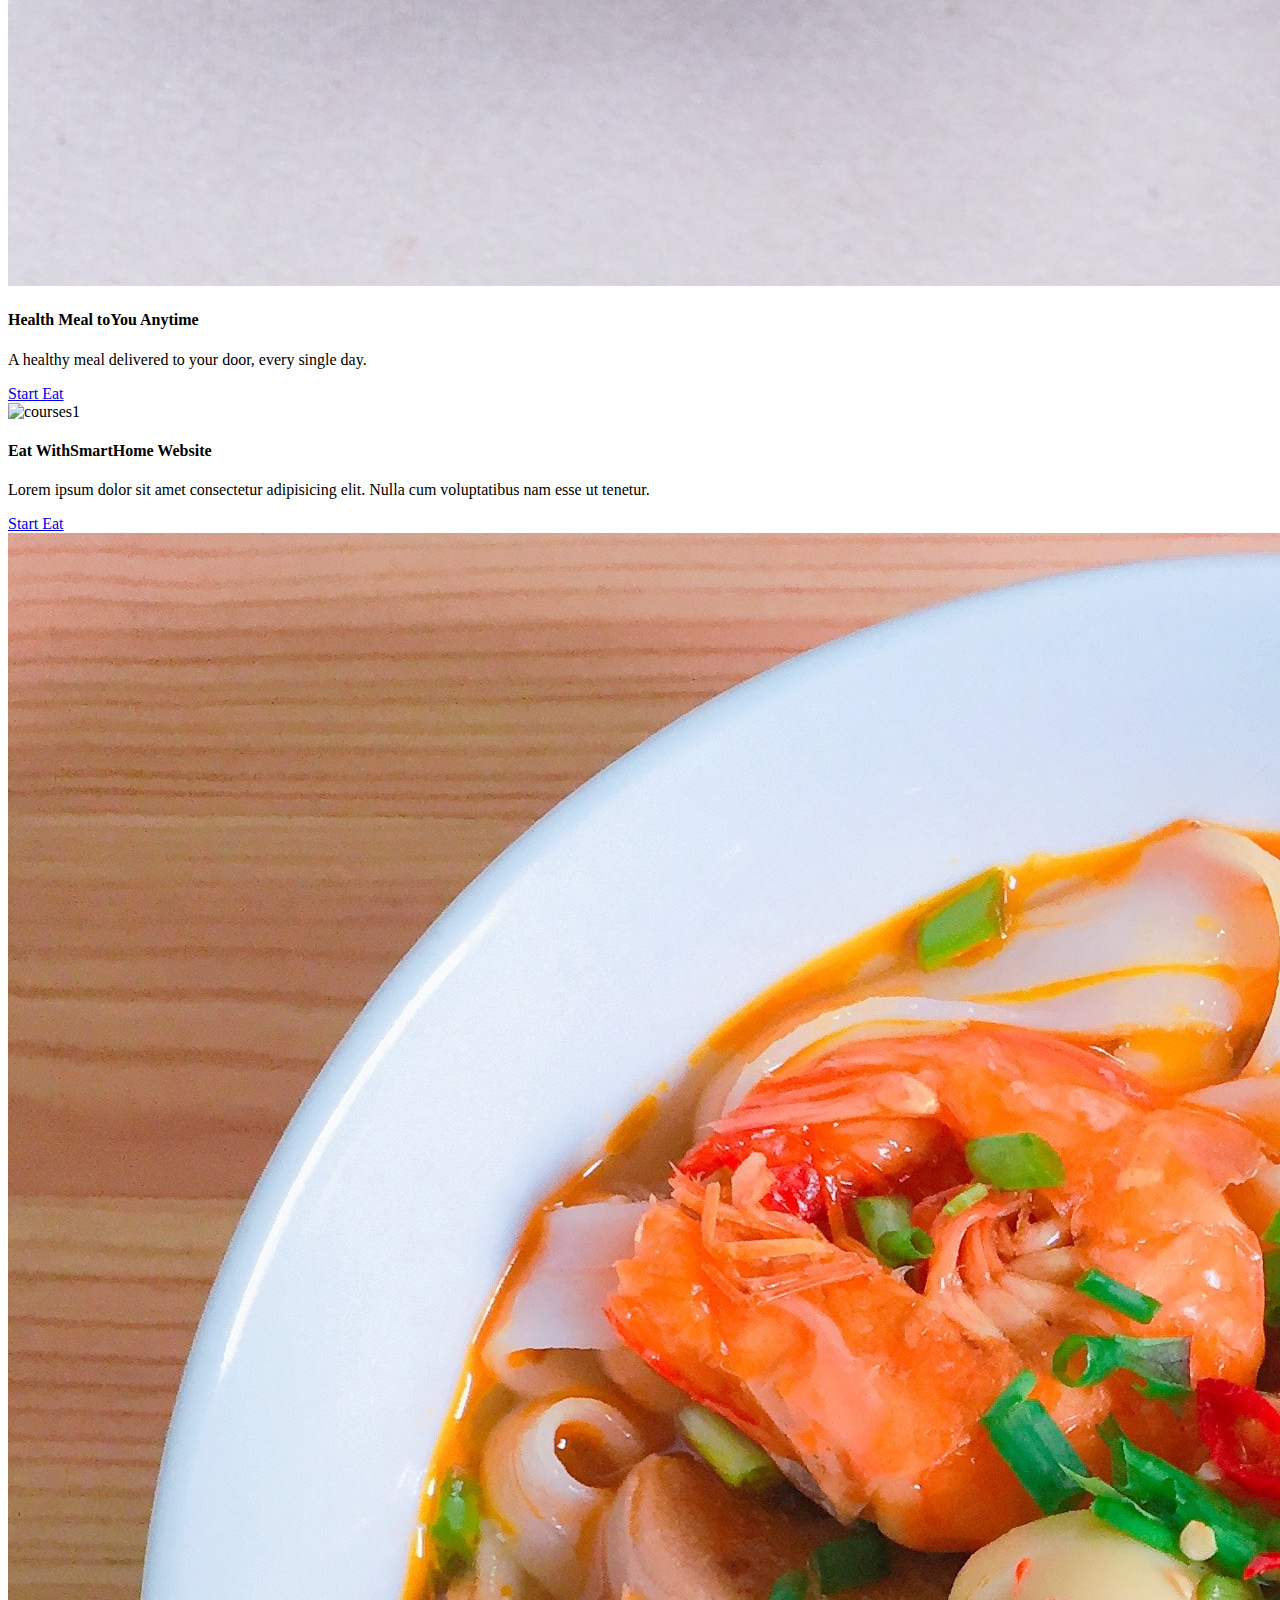
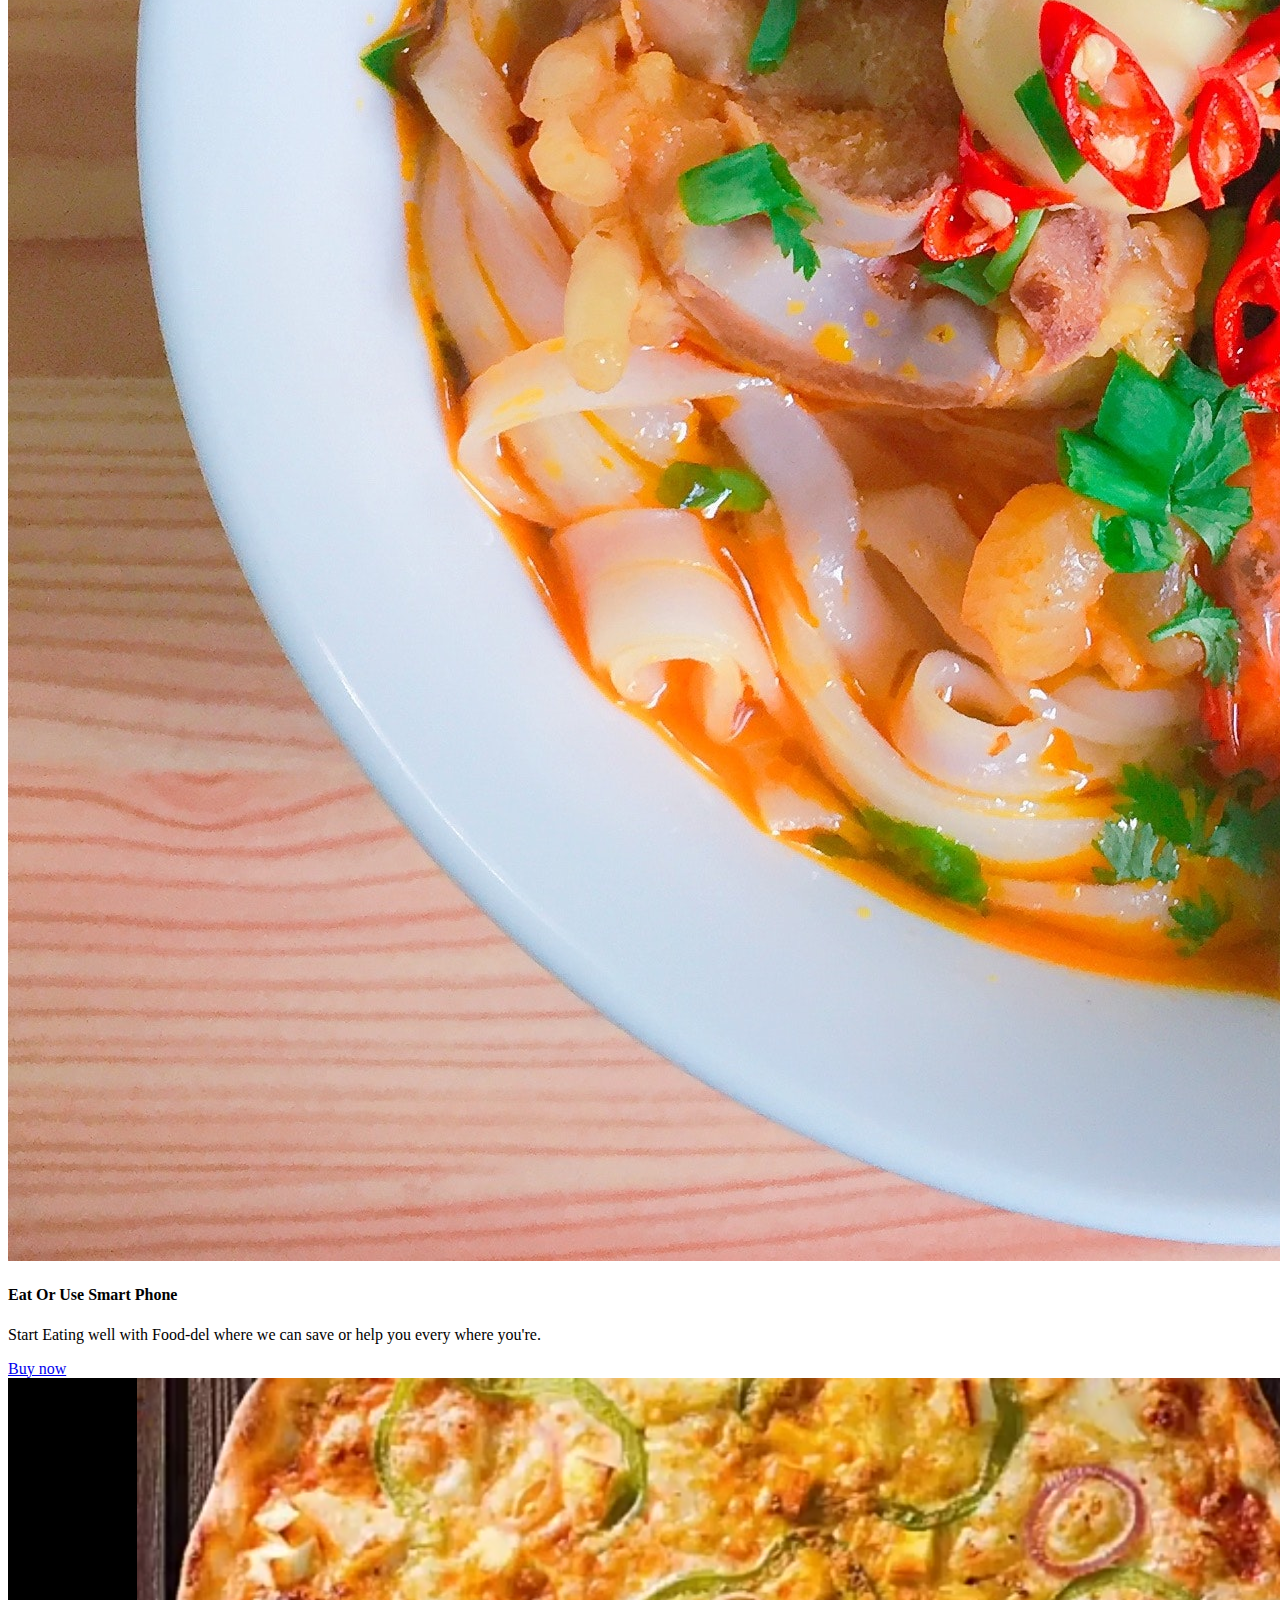
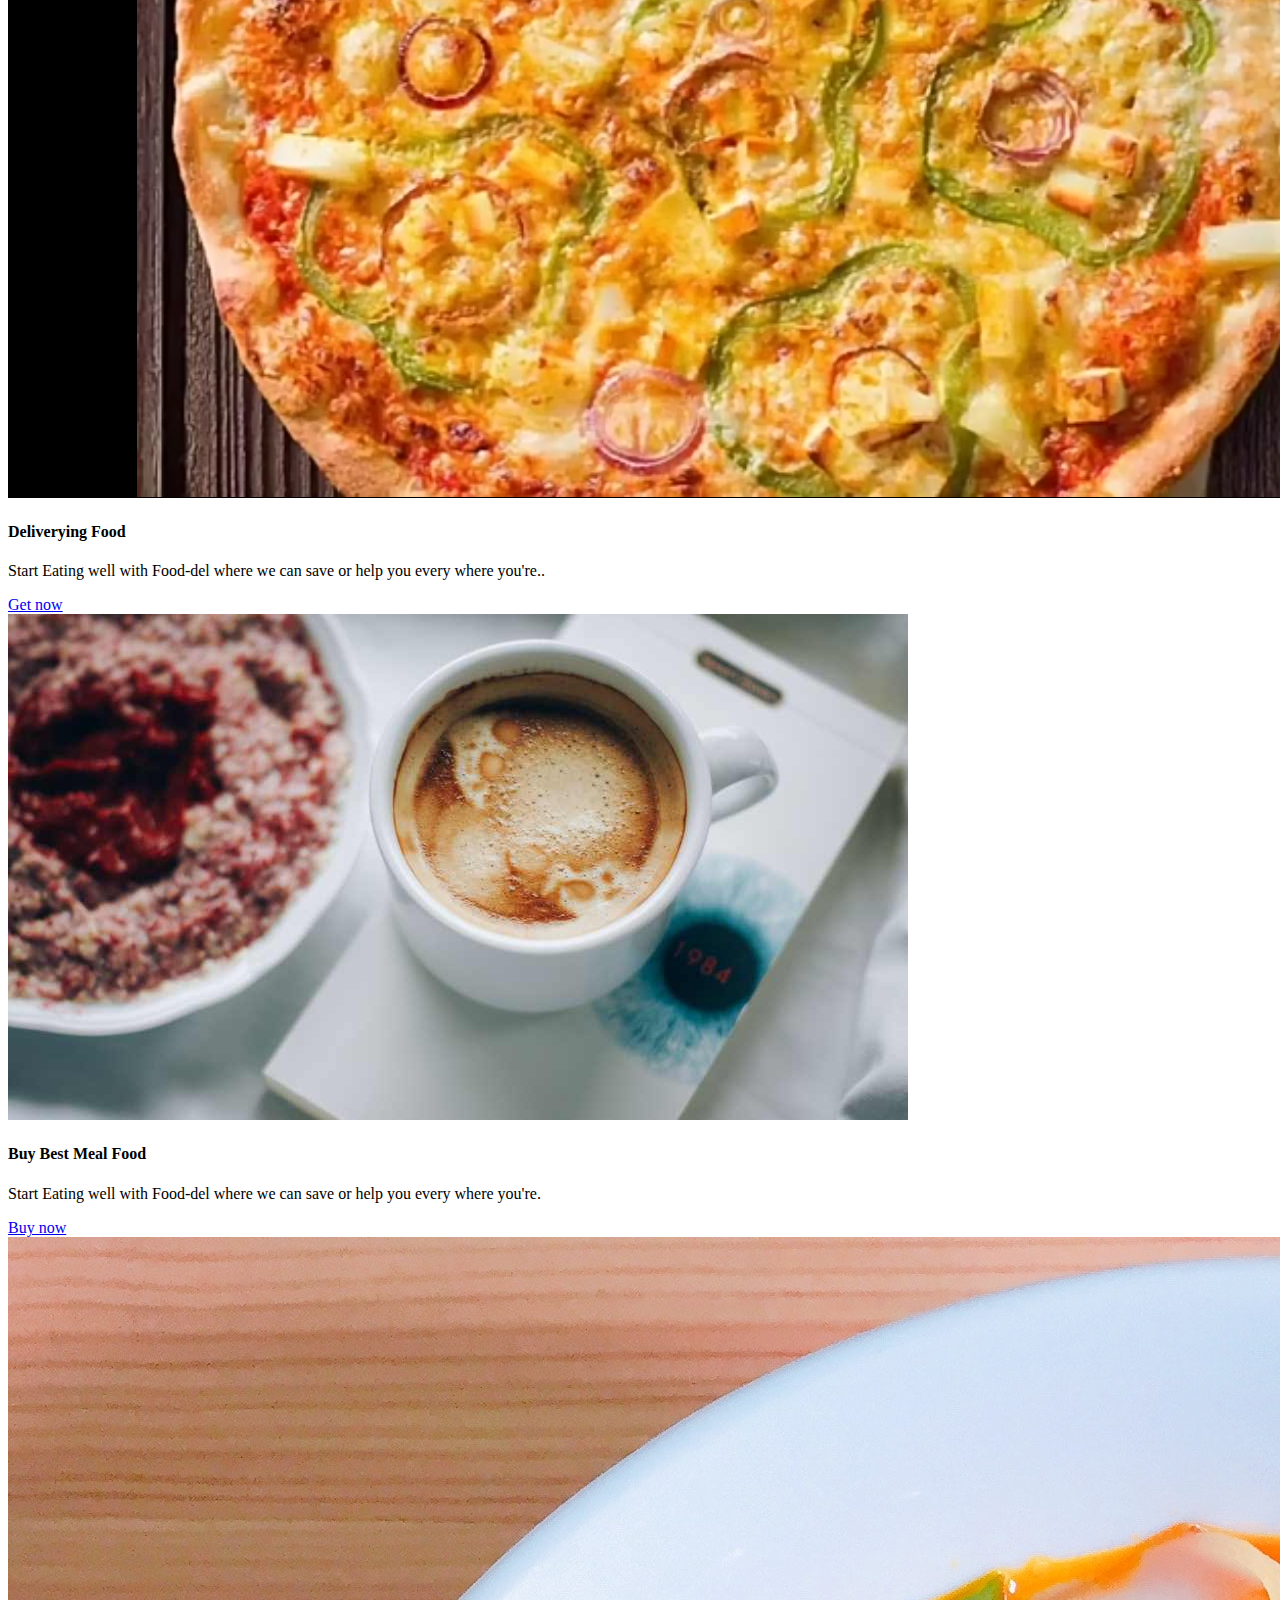
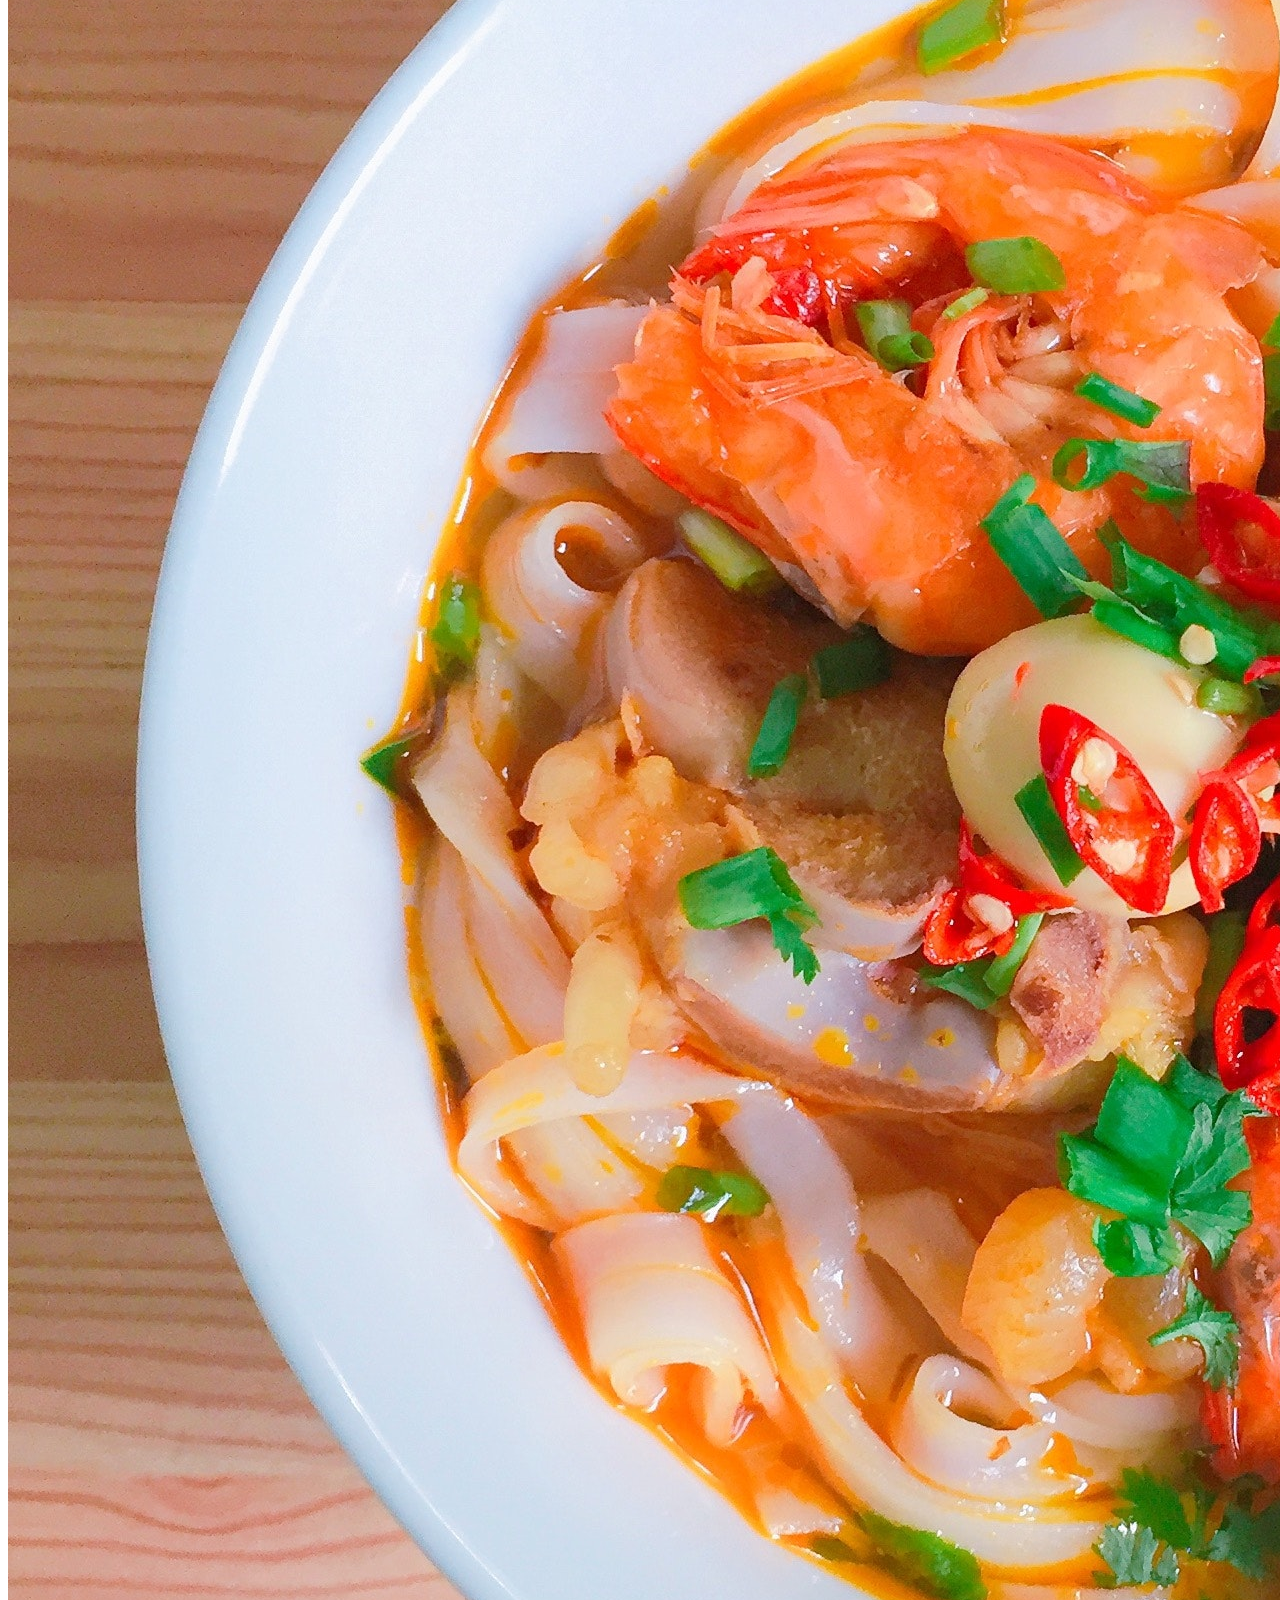
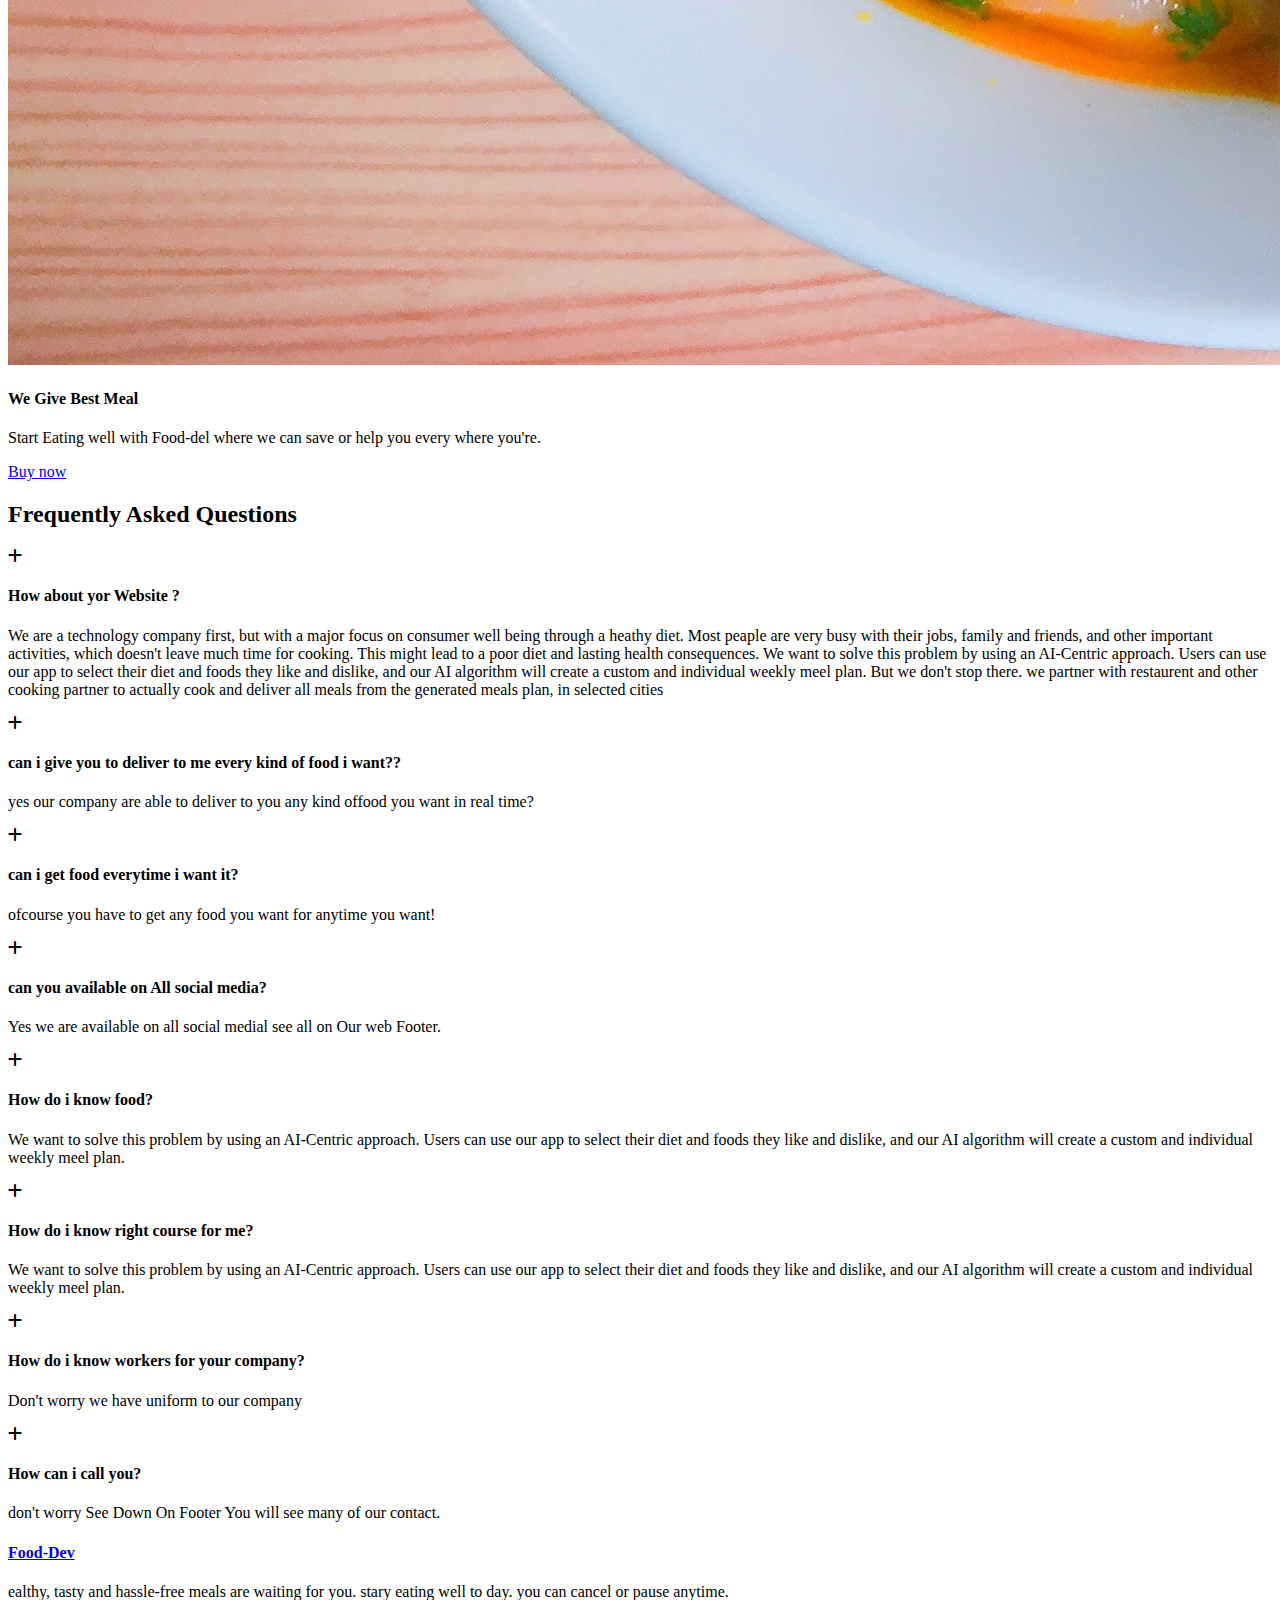
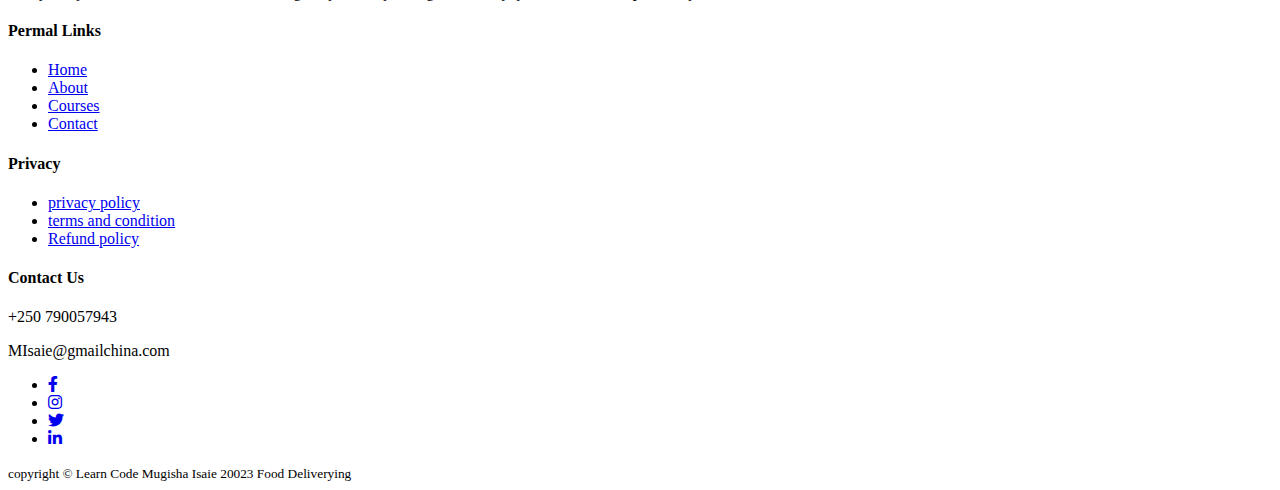
==== commit 79fb4034: "added a newlink" ====
--- a/index.html
+++ b/index.html
@@ -19,6 +19,7 @@
     <li><a href="about.html">About</a></li>
     <li><a href="courses.html">Courses</a></li>
     <li><a href="contact.html">Contact</a></li>
+    <li><a href="contact.html">out</a></li>
   </ul>
 
   <button id="open-btn"><i class="fas fa-bars"></i></button>
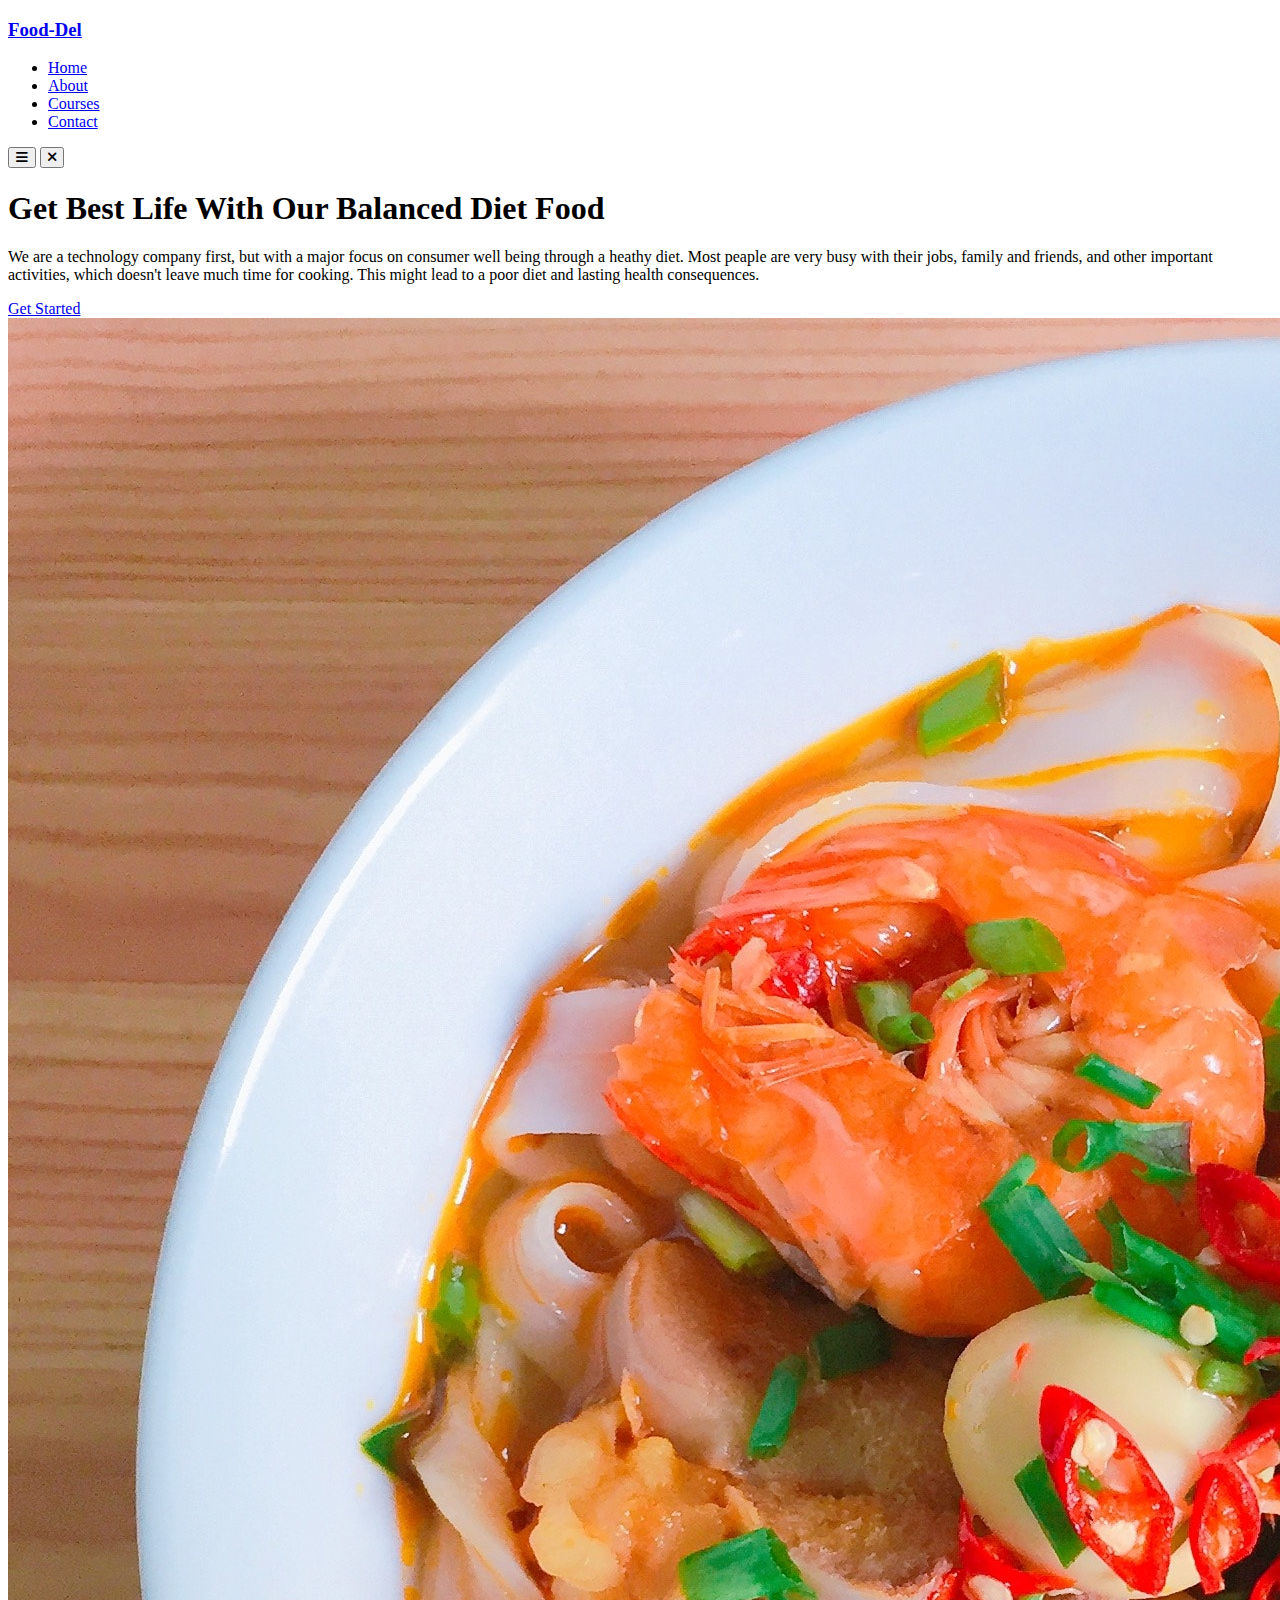
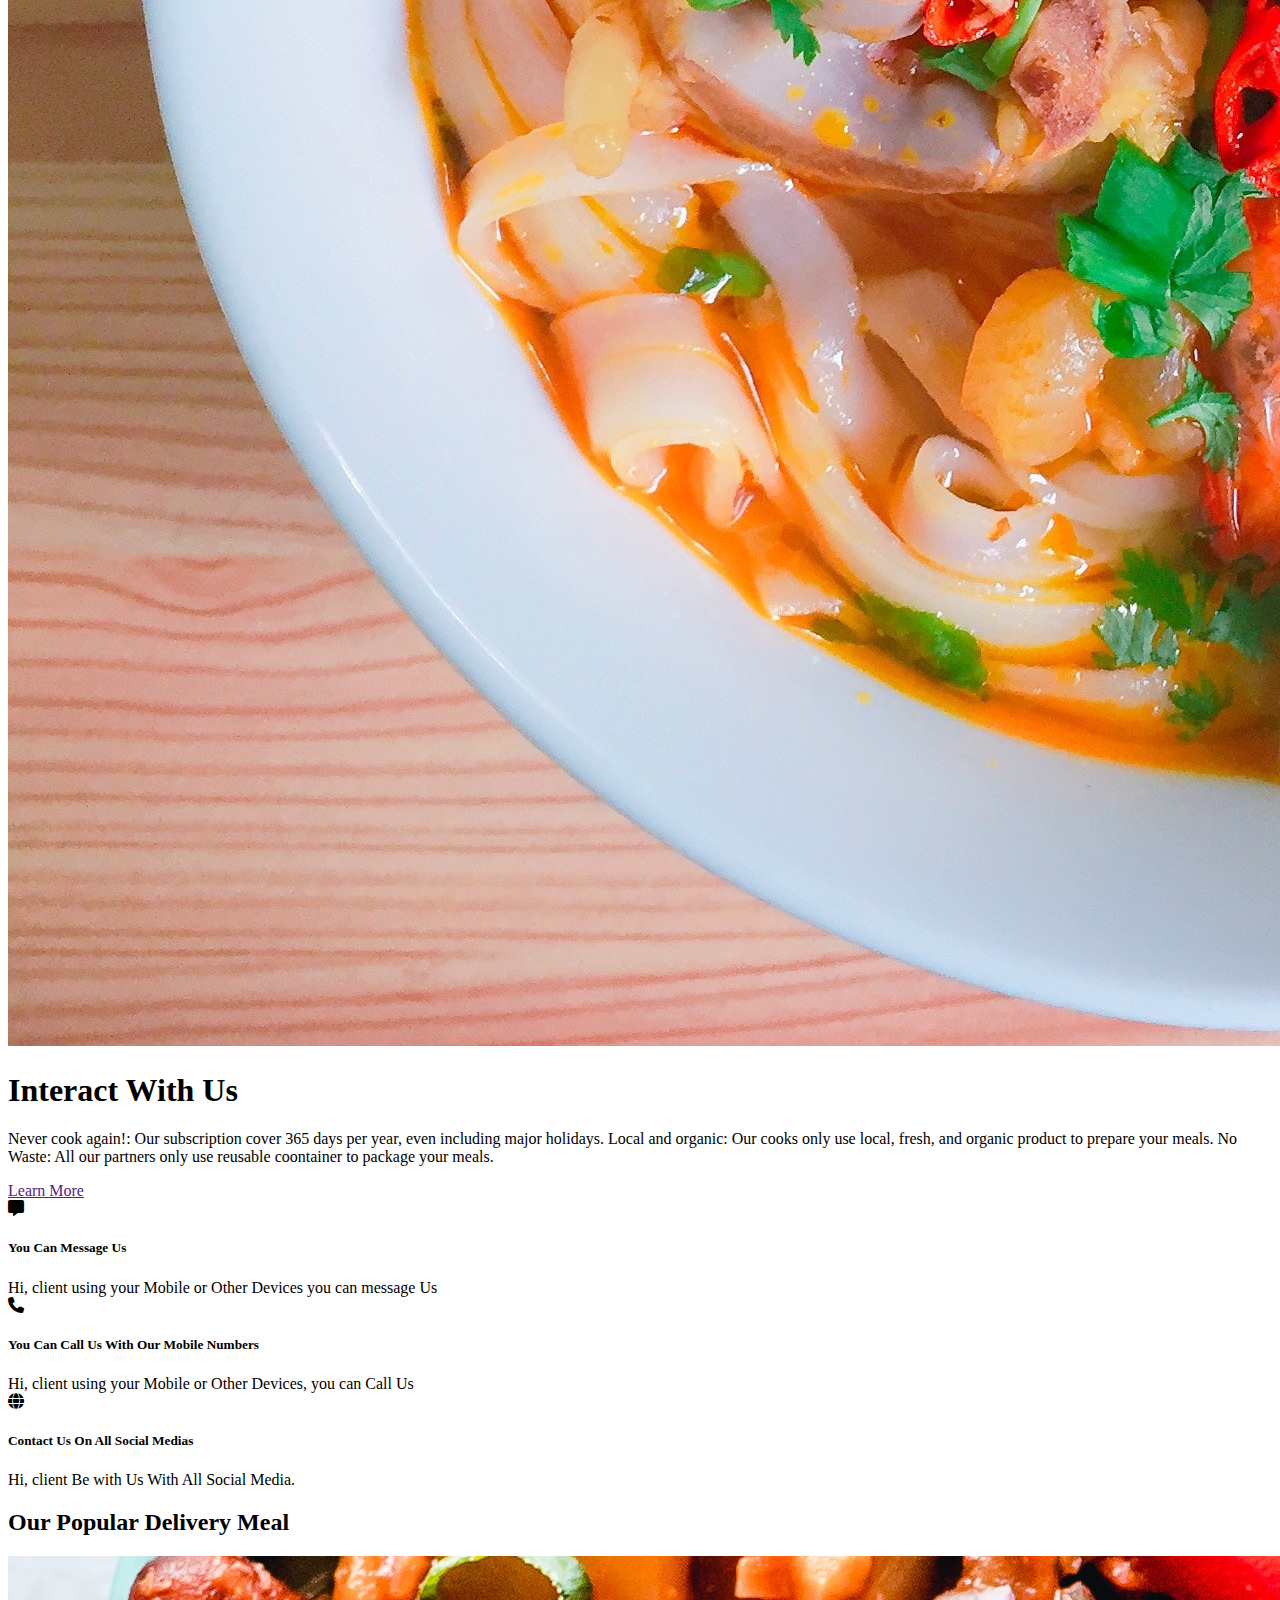
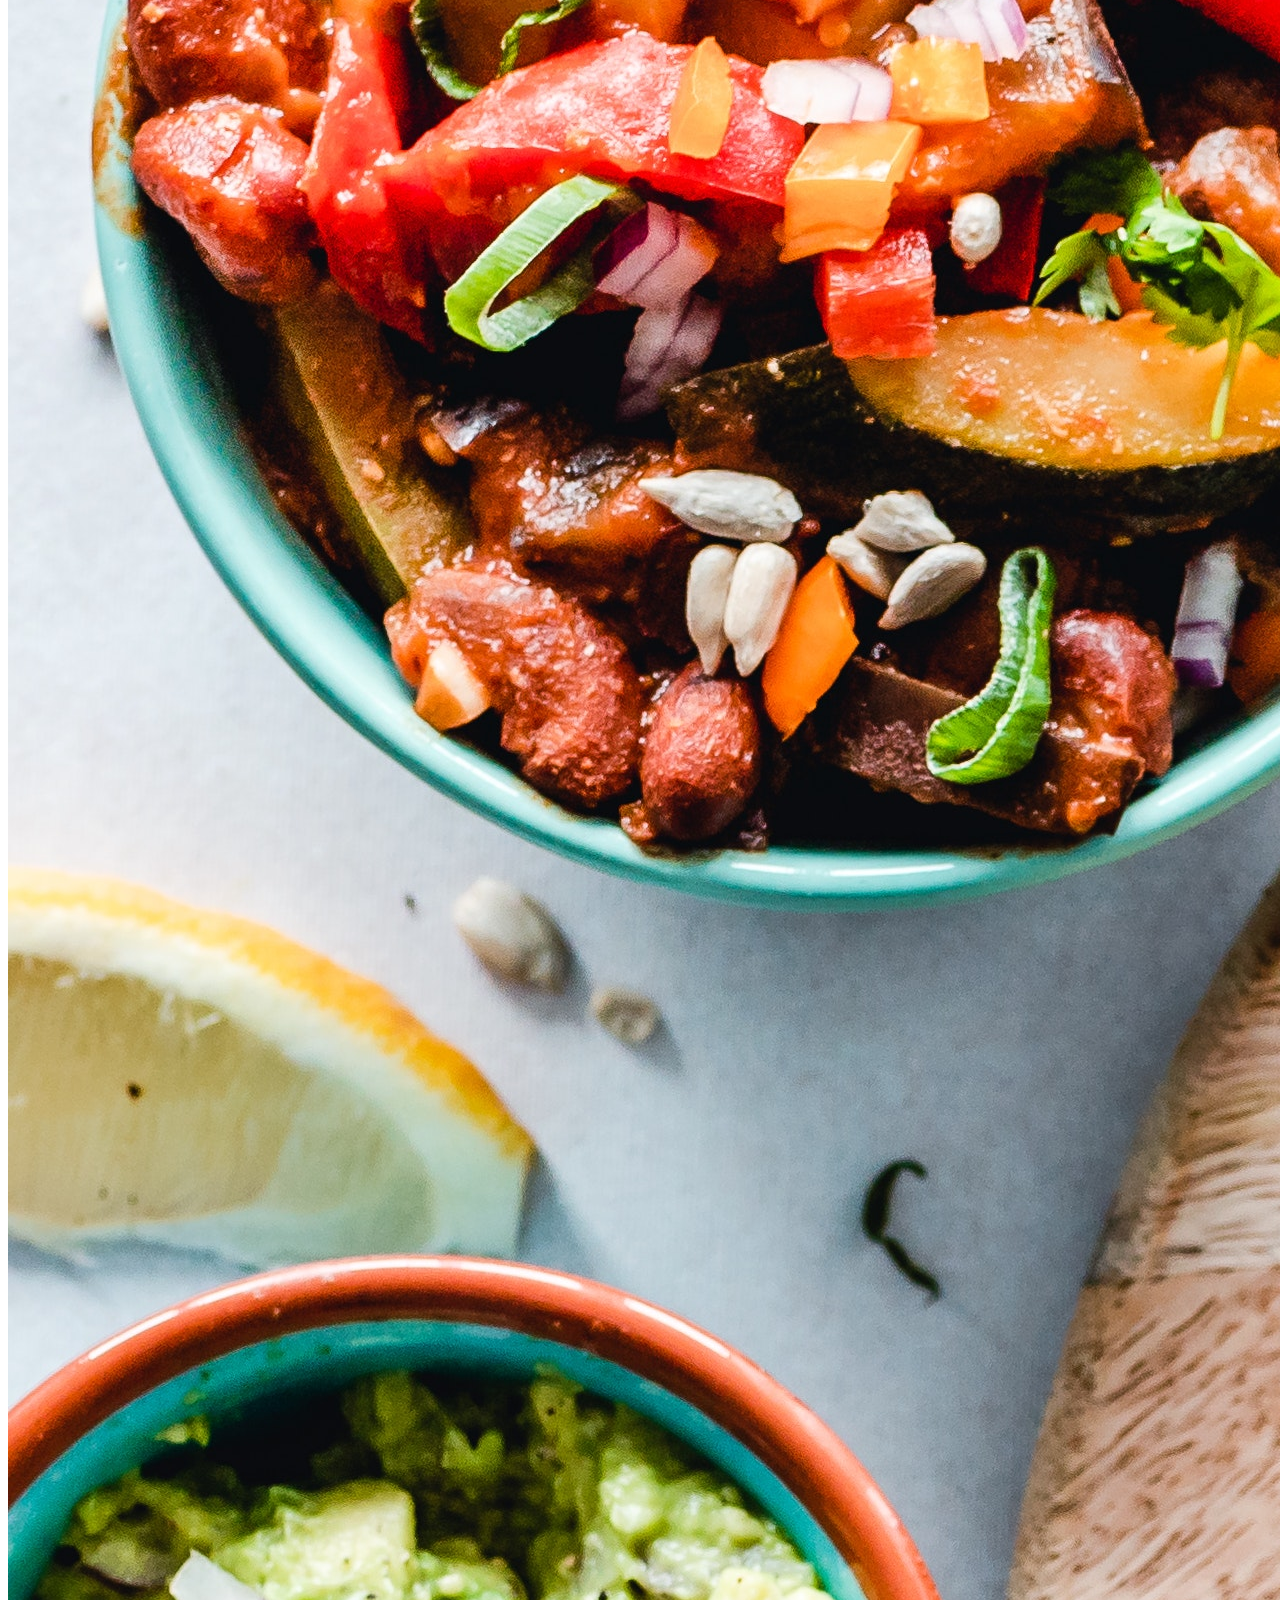
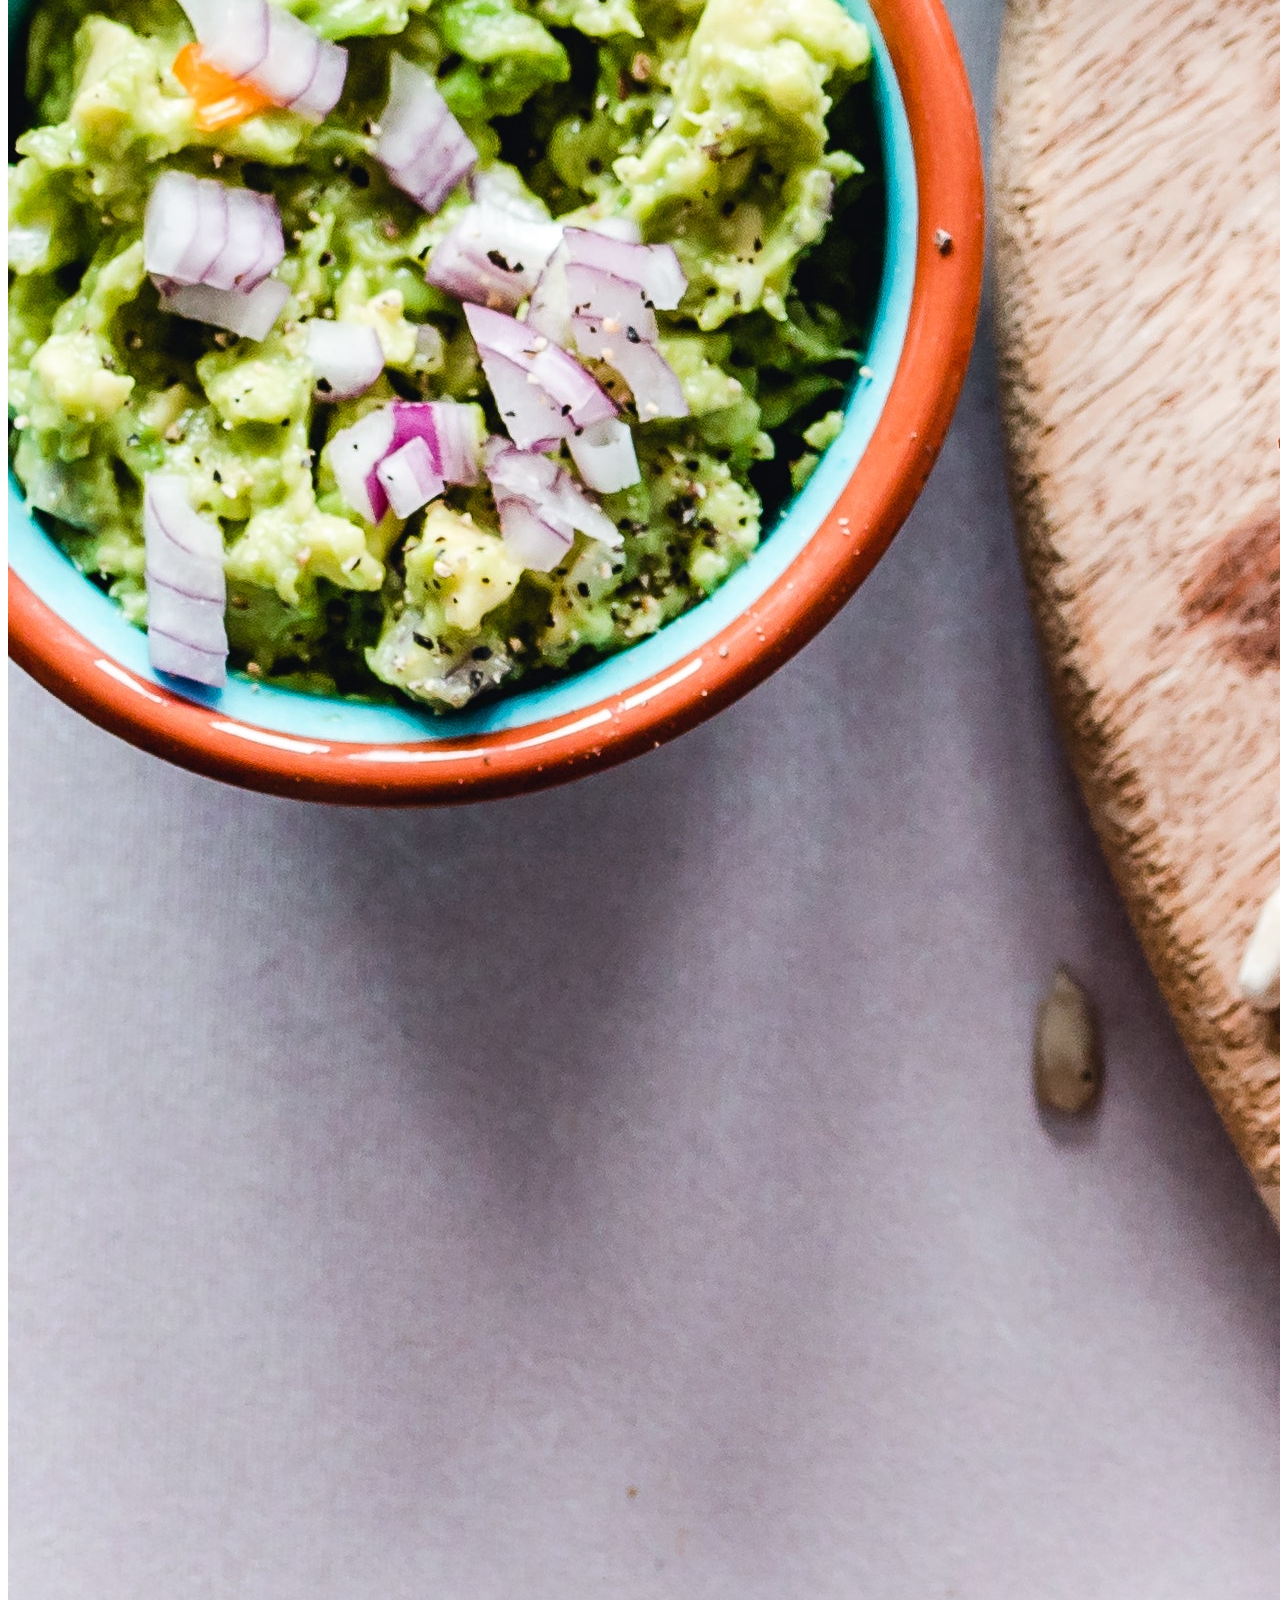
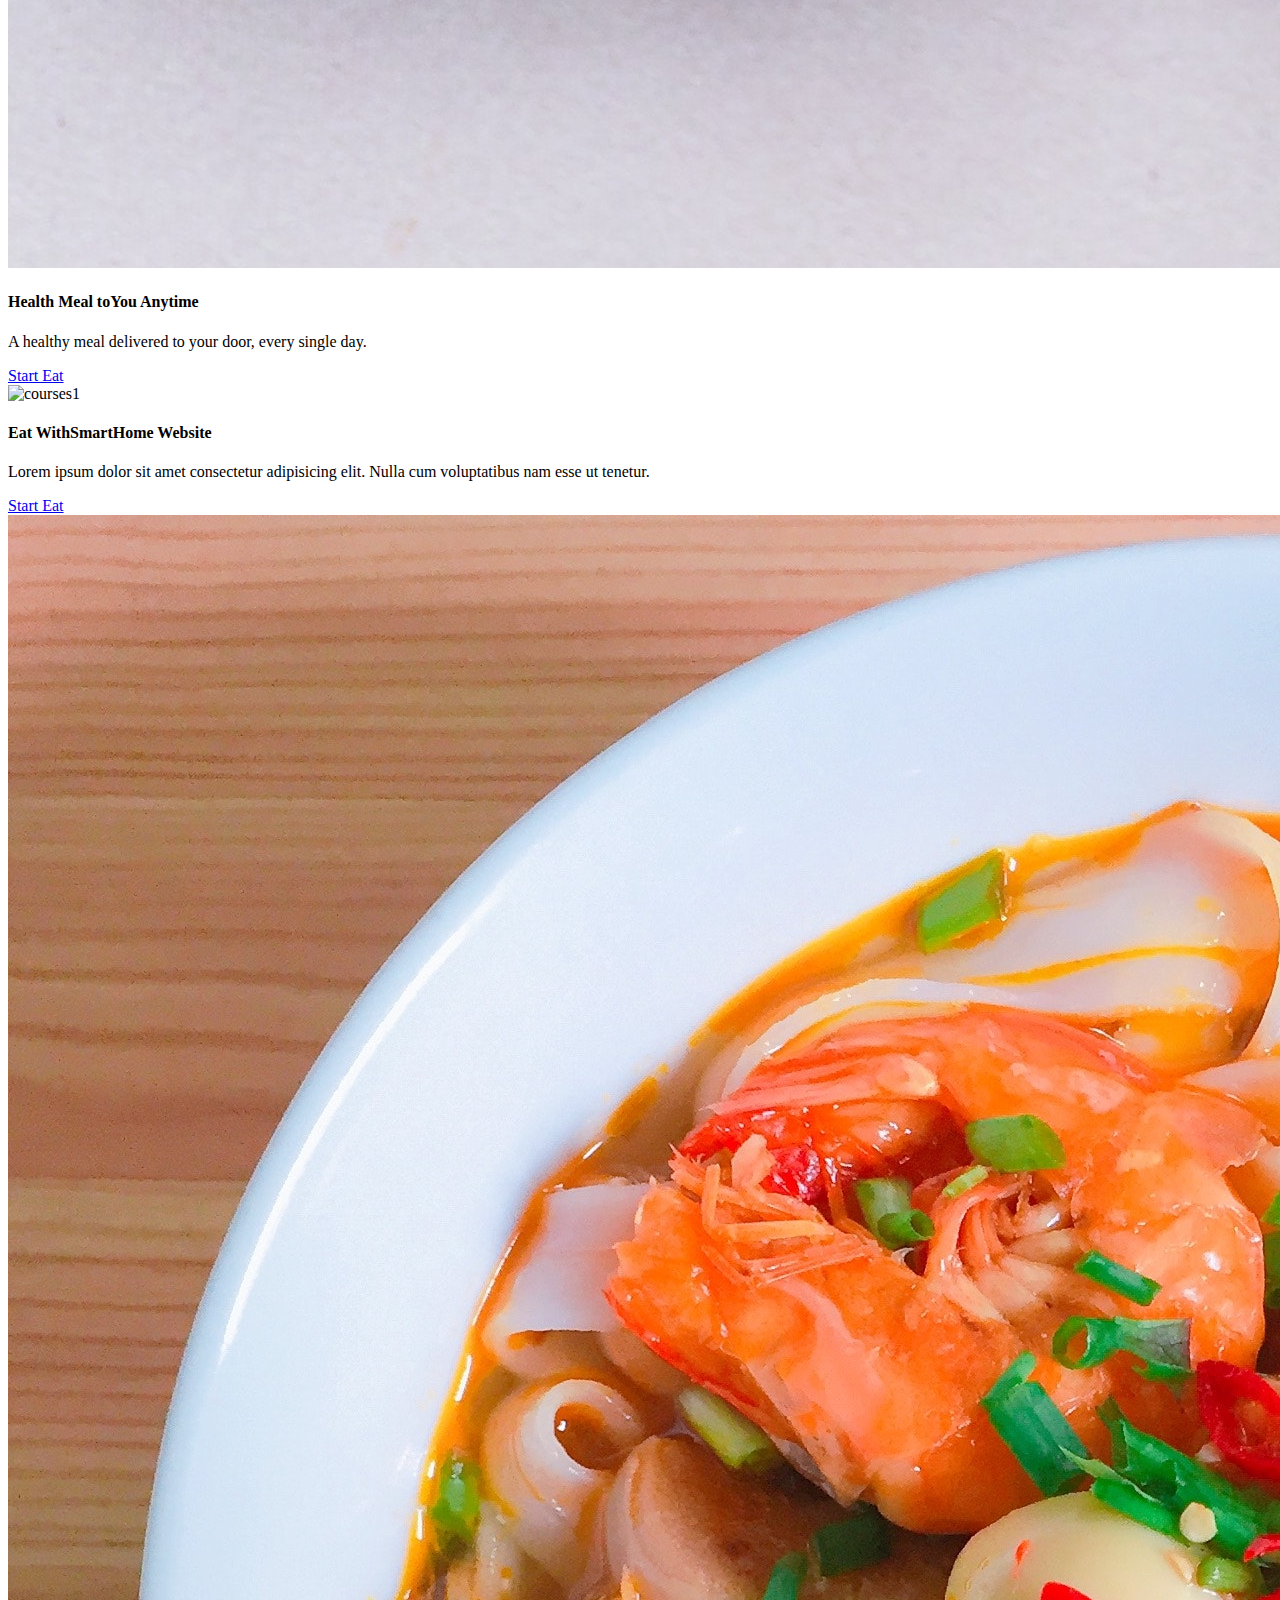
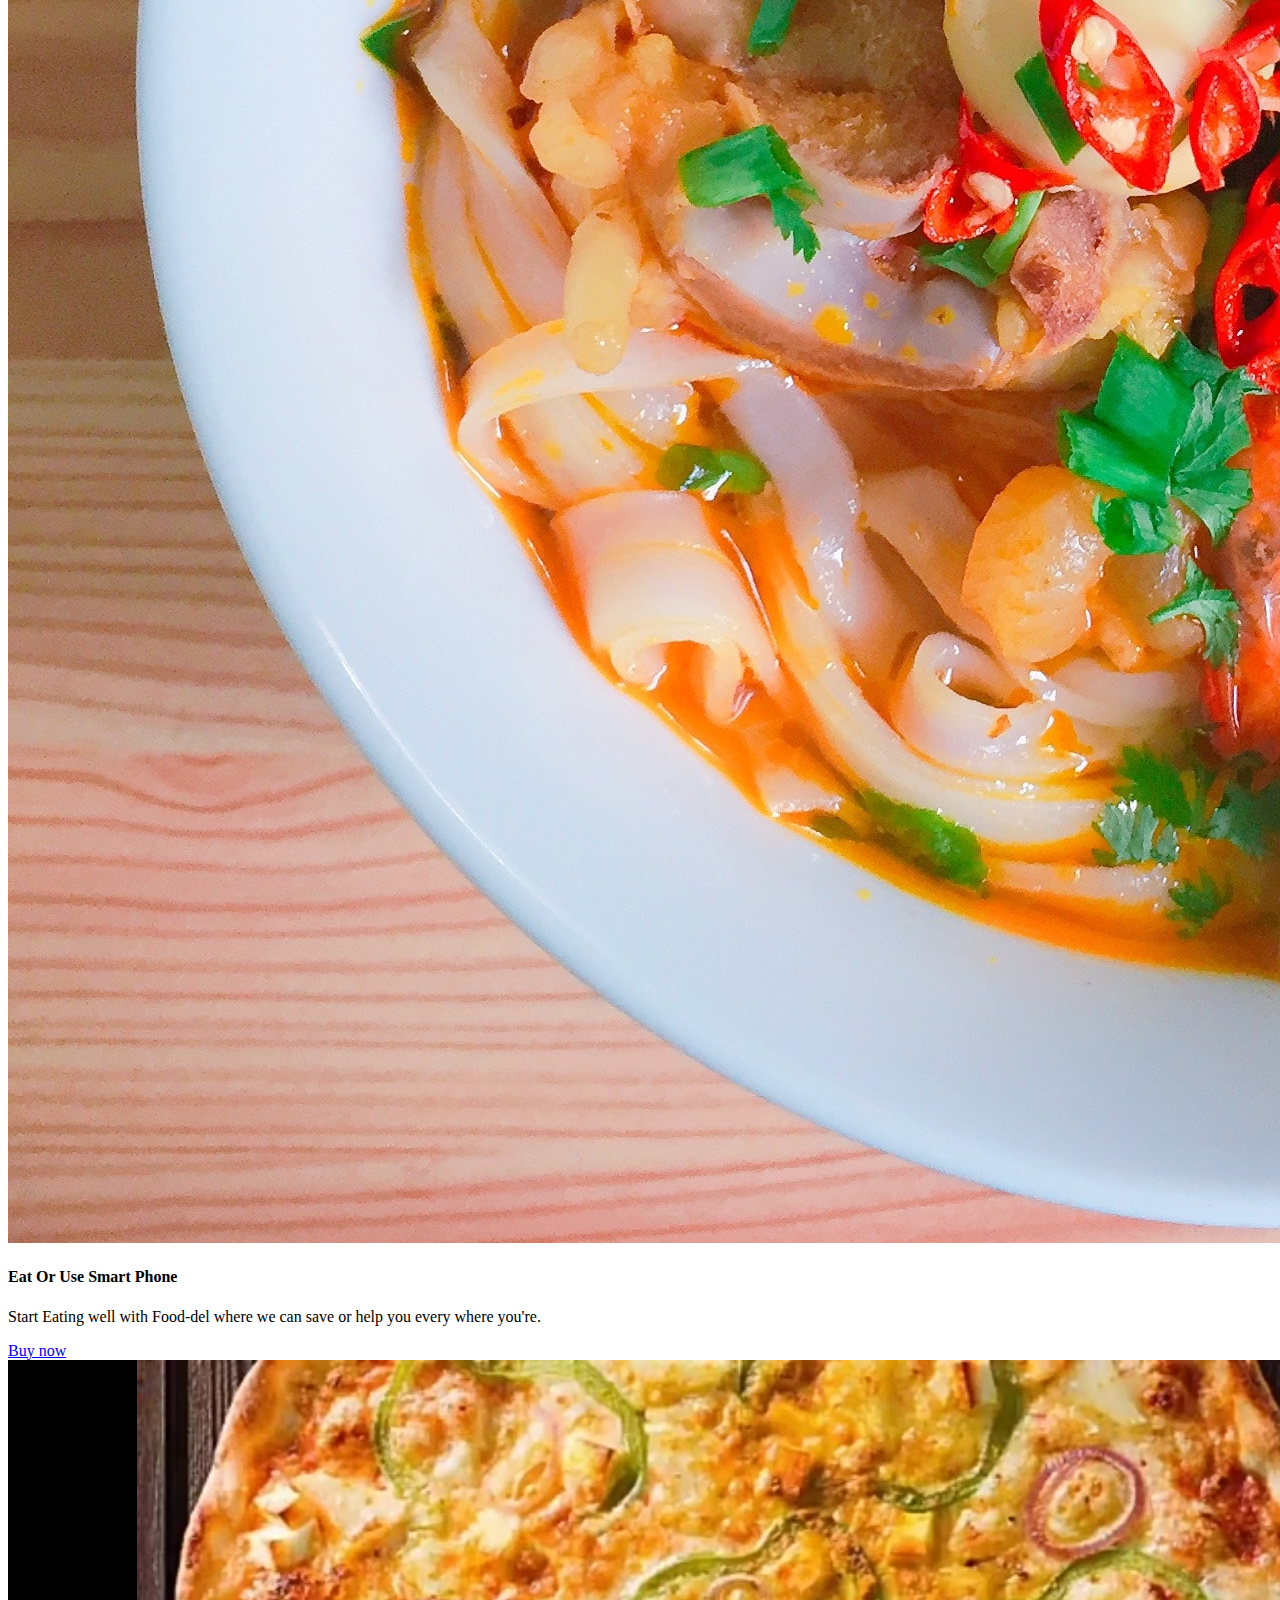
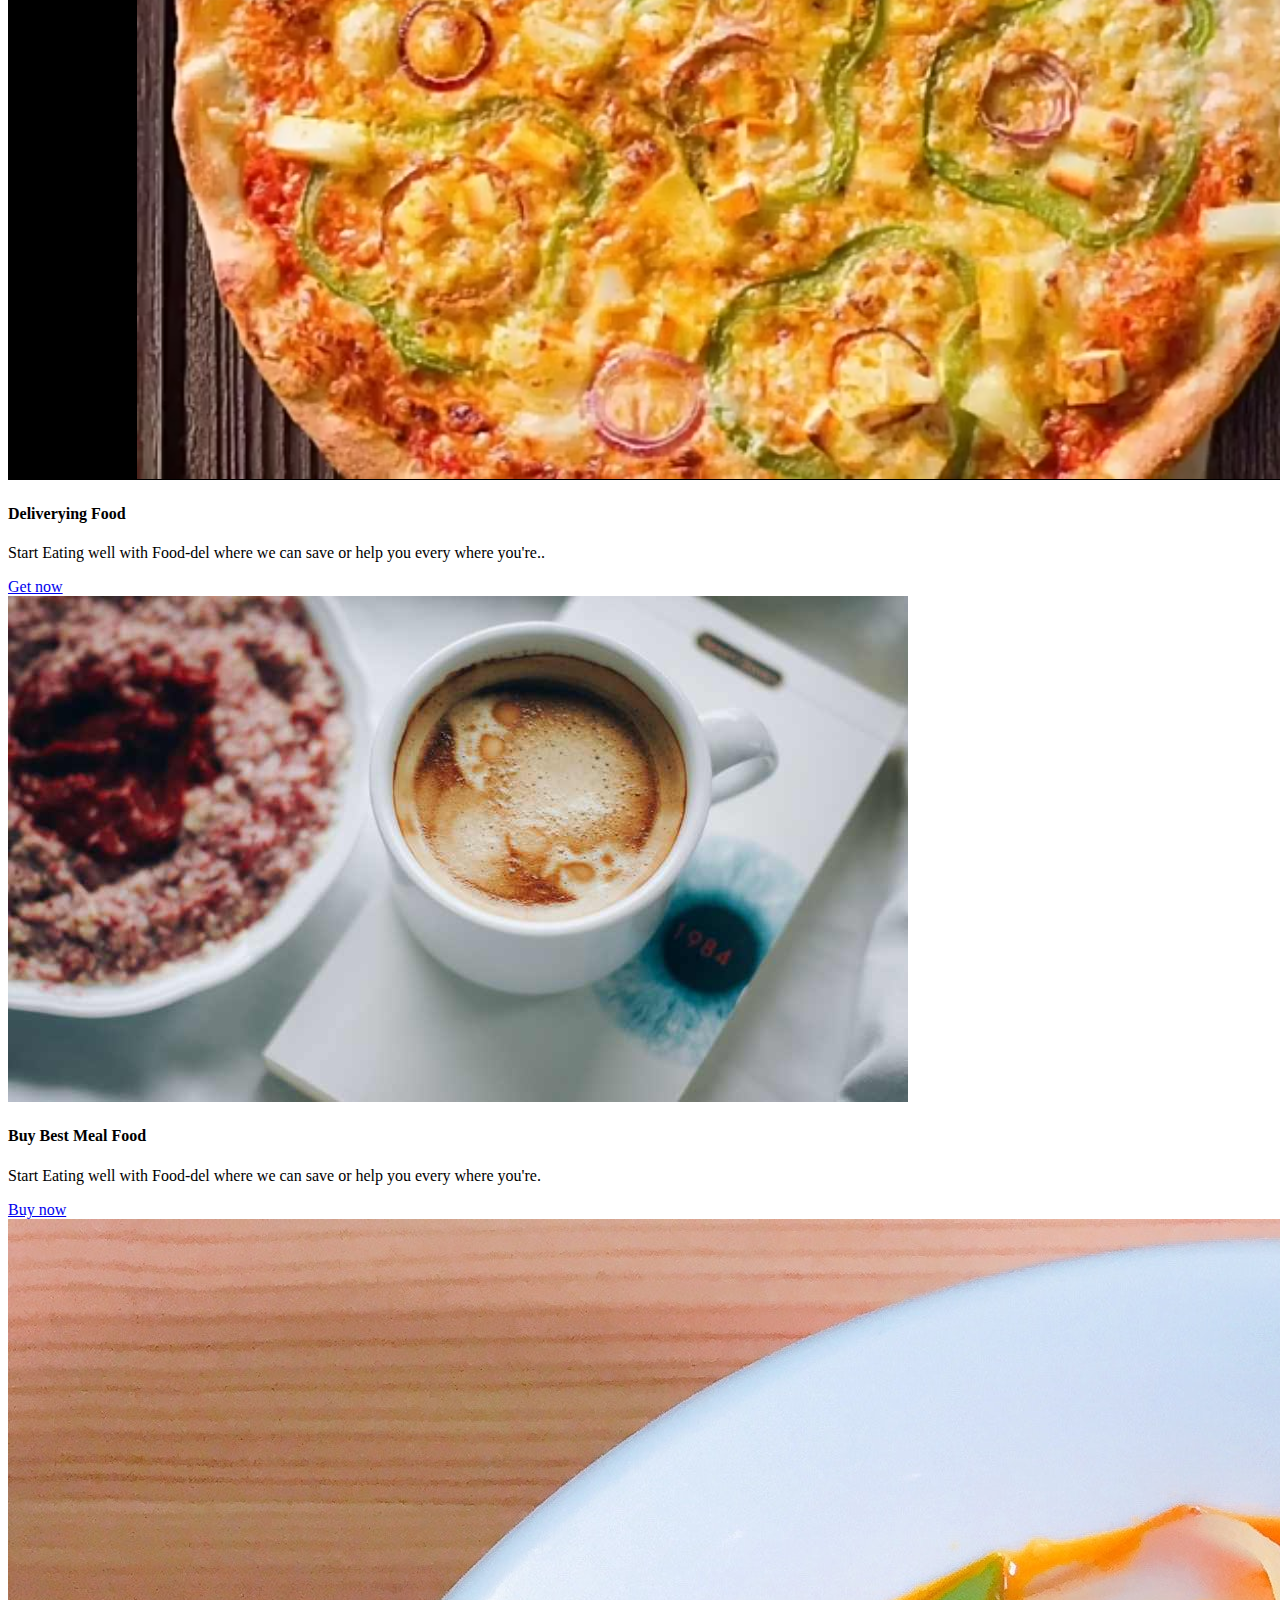
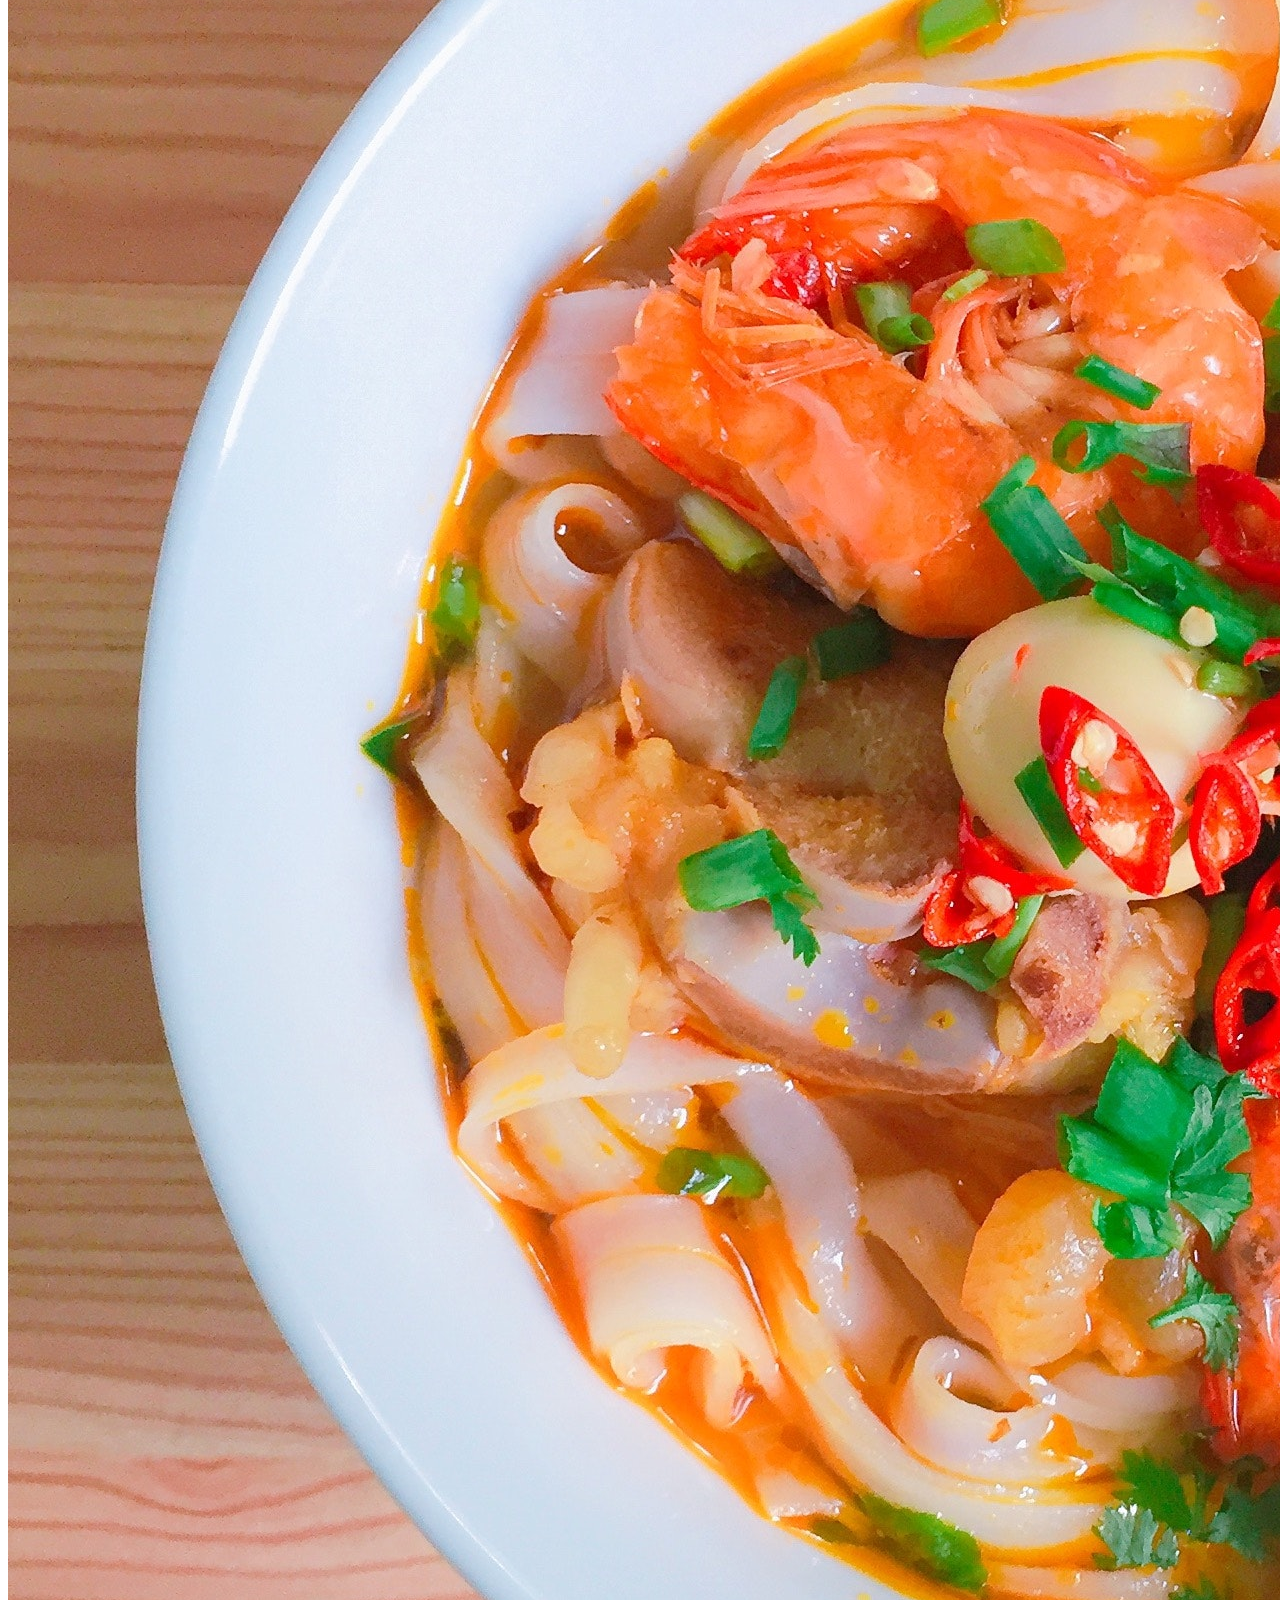
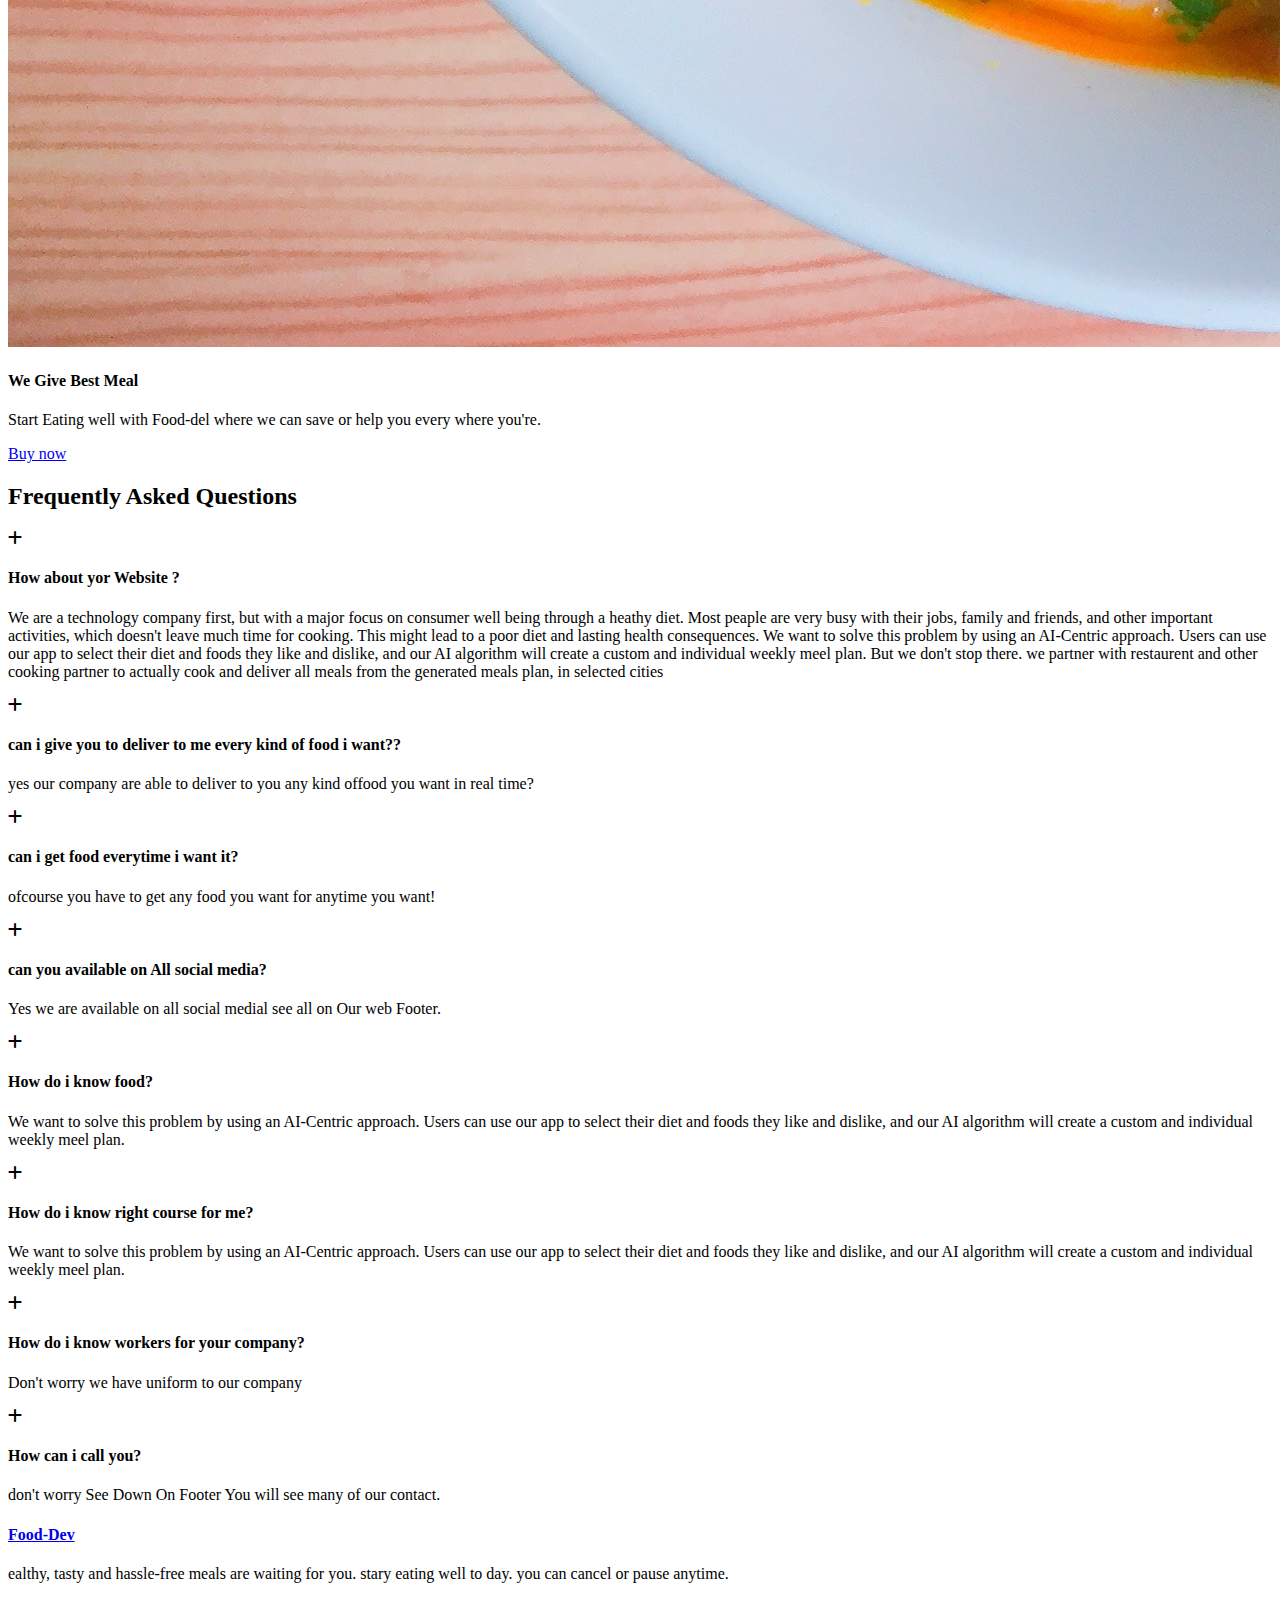
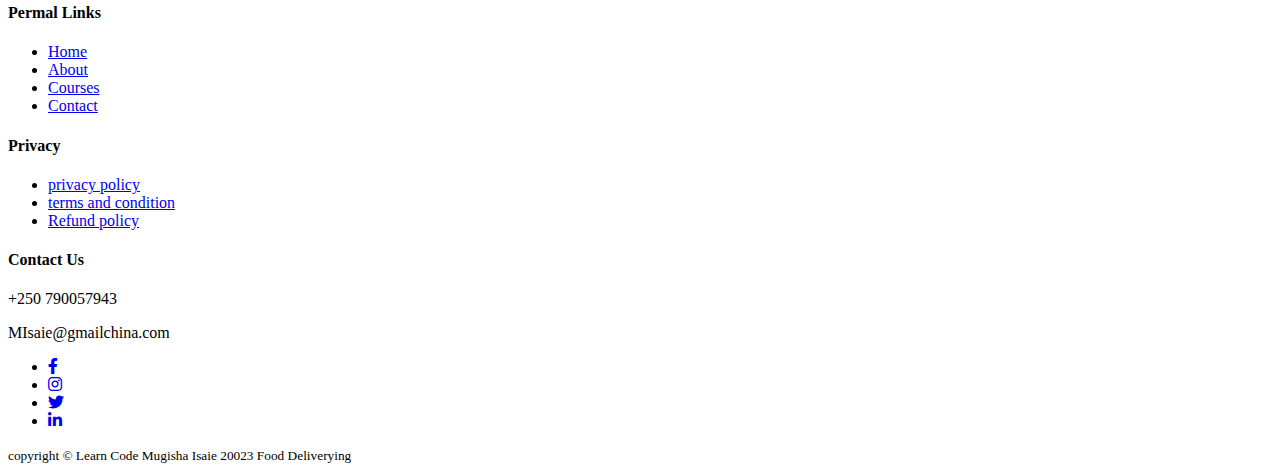
==== commit 4d2a300d: "removed" ====
--- a/index.html
+++ b/index.html
@@ -19,7 +19,6 @@
     <li><a href="about.html">About</a></li>
     <li><a href="courses.html">Courses</a></li>
     <li><a href="contact.html">Contact</a></li>
-    <li><a href="contact.html">out</a></li>
   </ul>
 
   <button id="open-btn"><i class="fas fa-bars"></i></button>
